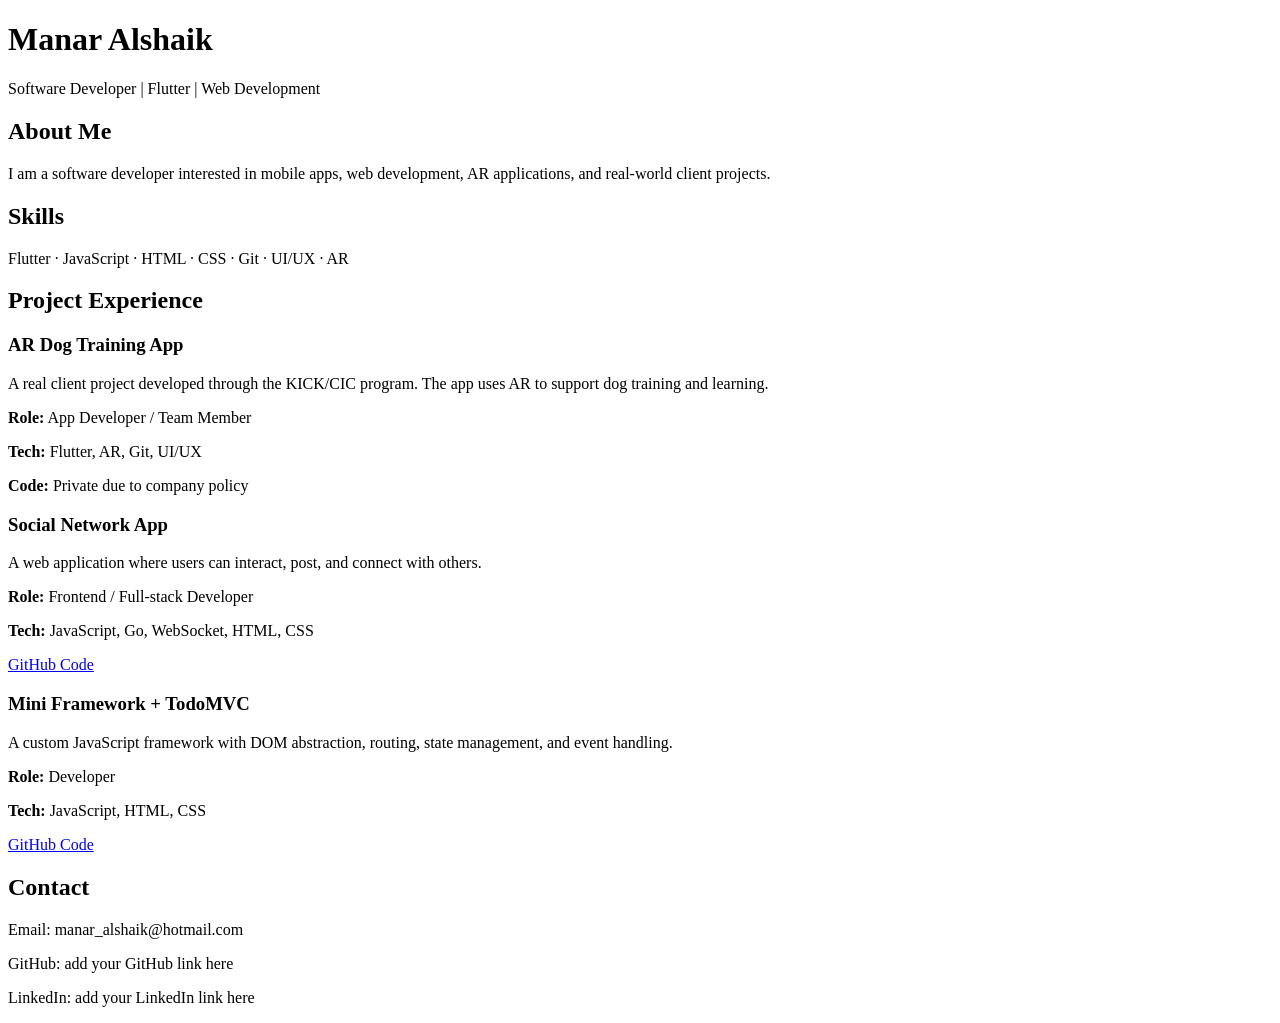
==== index.html @ c1b383b0 "Create initial portfolio webpage" ====
<!DOCTYPE html>
<html>
<head>
  <title>Manar Portfolio</title>
  <link rel="stylesheet" href="style.css">
</head>
<body>

  <header>
    <h1>Manar Alshaik</h1>
    <p>Software Developer | Flutter | Web Development</p>
  </header>

  <section>
    <h2>About Me</h2>
    <p>
      I am a software developer interested in mobile apps, web development,
      AR applications, and real-world client projects.
    </p>
  </section>

  <section>
    <h2>Skills</h2>
    <p>Flutter · JavaScript · HTML · CSS · Git · UI/UX · AR</p>
  </section>

  <section>
    <h2>Project Experience</h2>

    <div class="project">
      <h3>AR Dog Training App</h3>
      <p>
        A real client project developed through the KICK/CIC program.
        The app uses AR to support dog training and learning.
      </p>
      <p><strong>Role:</strong> App Developer / Team Member</p>
      <p><strong>Tech:</strong> Flutter, AR, Git, UI/UX</p>
      <p><strong>Code:</strong> Private due to company policy</p>
    </div>

    <div class="project">
      <h3>Social Network App</h3>
      <p>
        A web application where users can interact, post, and connect with others.
      </p>
      <p><strong>Role:</strong> Frontend / Full-stack Developer</p>
      <p><strong>Tech:</strong> JavaScript, Go, WebSocket, HTML, CSS</p>
      <a href="#">GitHub Code</a>
    </div>

    <div class="project">
      <h3>Mini Framework + TodoMVC</h3>
      <p>
        A custom JavaScript framework with DOM abstraction, routing,
        state management, and event handling.
      </p>
      <p><strong>Role:</strong> Developer</p>
      <p><strong>Tech:</strong> JavaScript, HTML, CSS</p>
      <a href="#">GitHub Code</a>
    </div>

  </section>

  <section>
    <h2>Contact</h2>
    <p>Email: manar_alshaik@hotmail.com</p>
    <p>GitHub: add your GitHub link here</p>
    <p>LinkedIn: add your LinkedIn link here</p>
  </section>

</body>
</html>
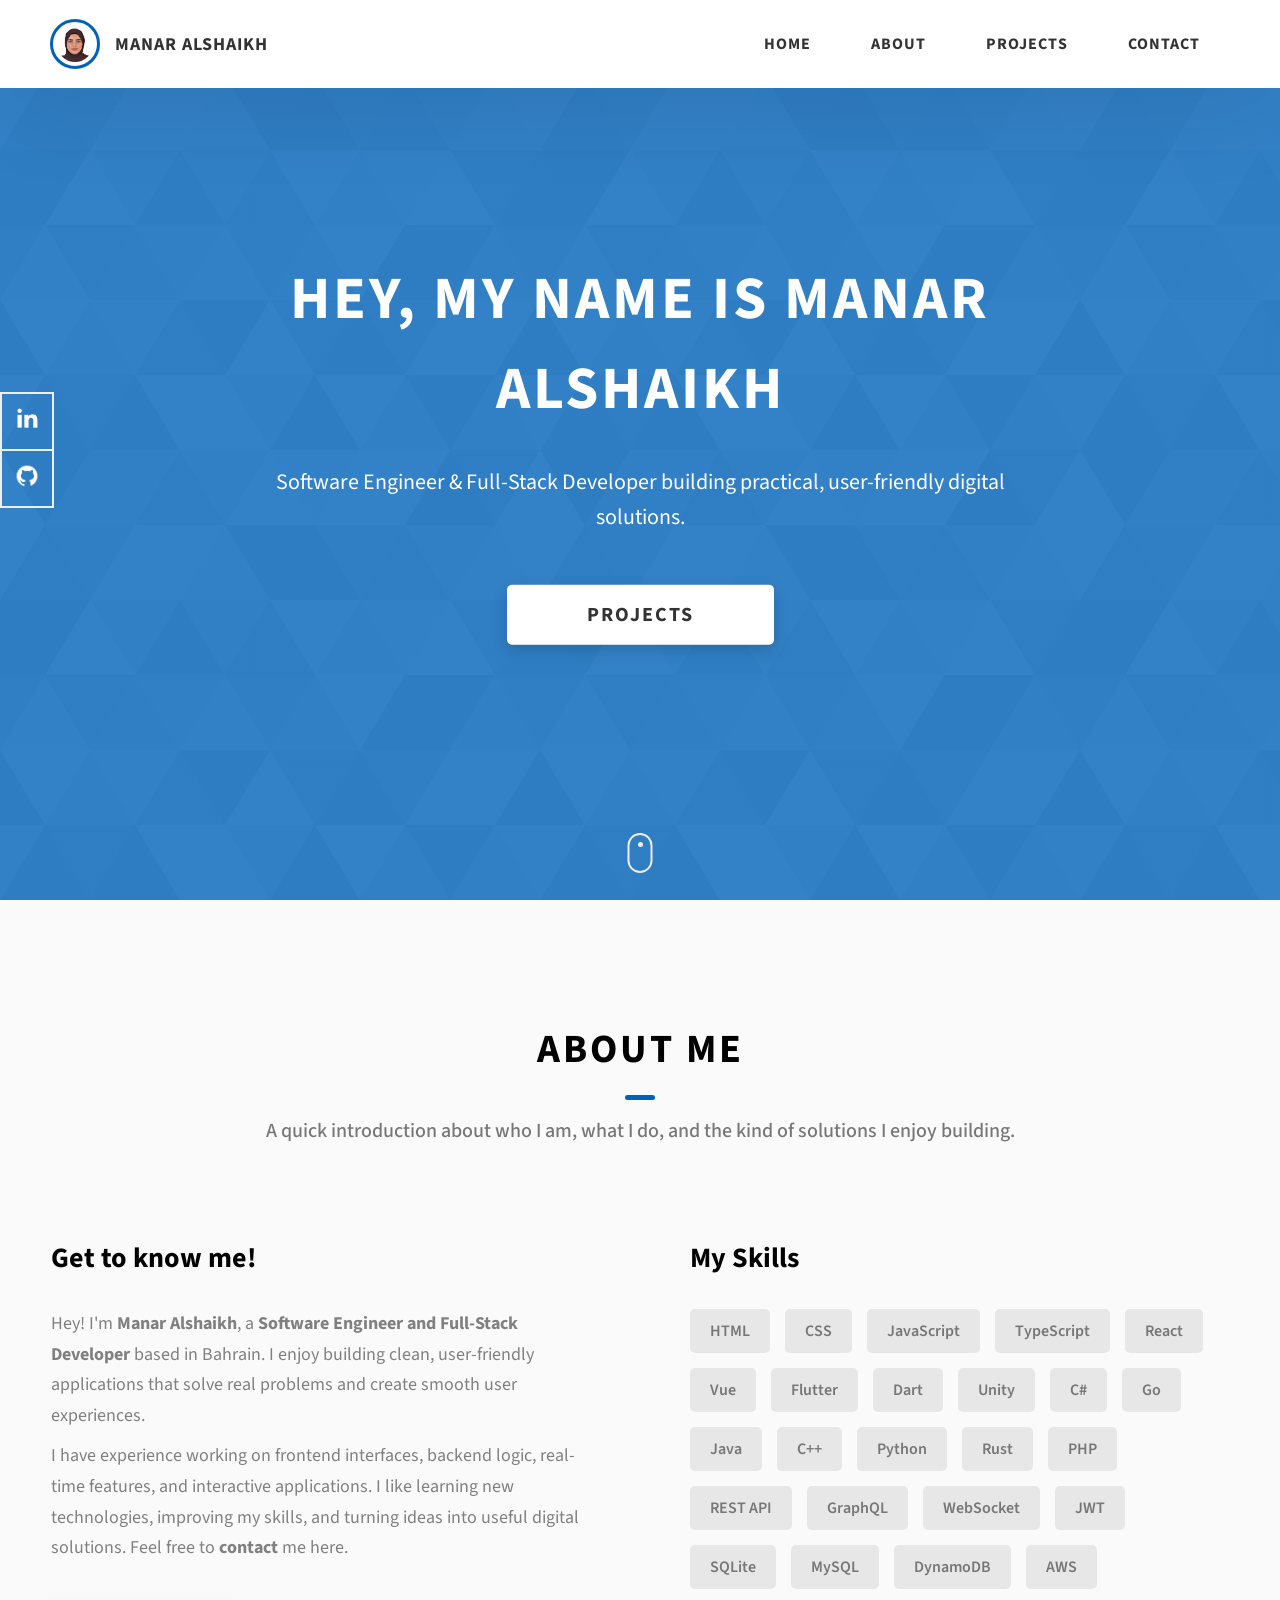
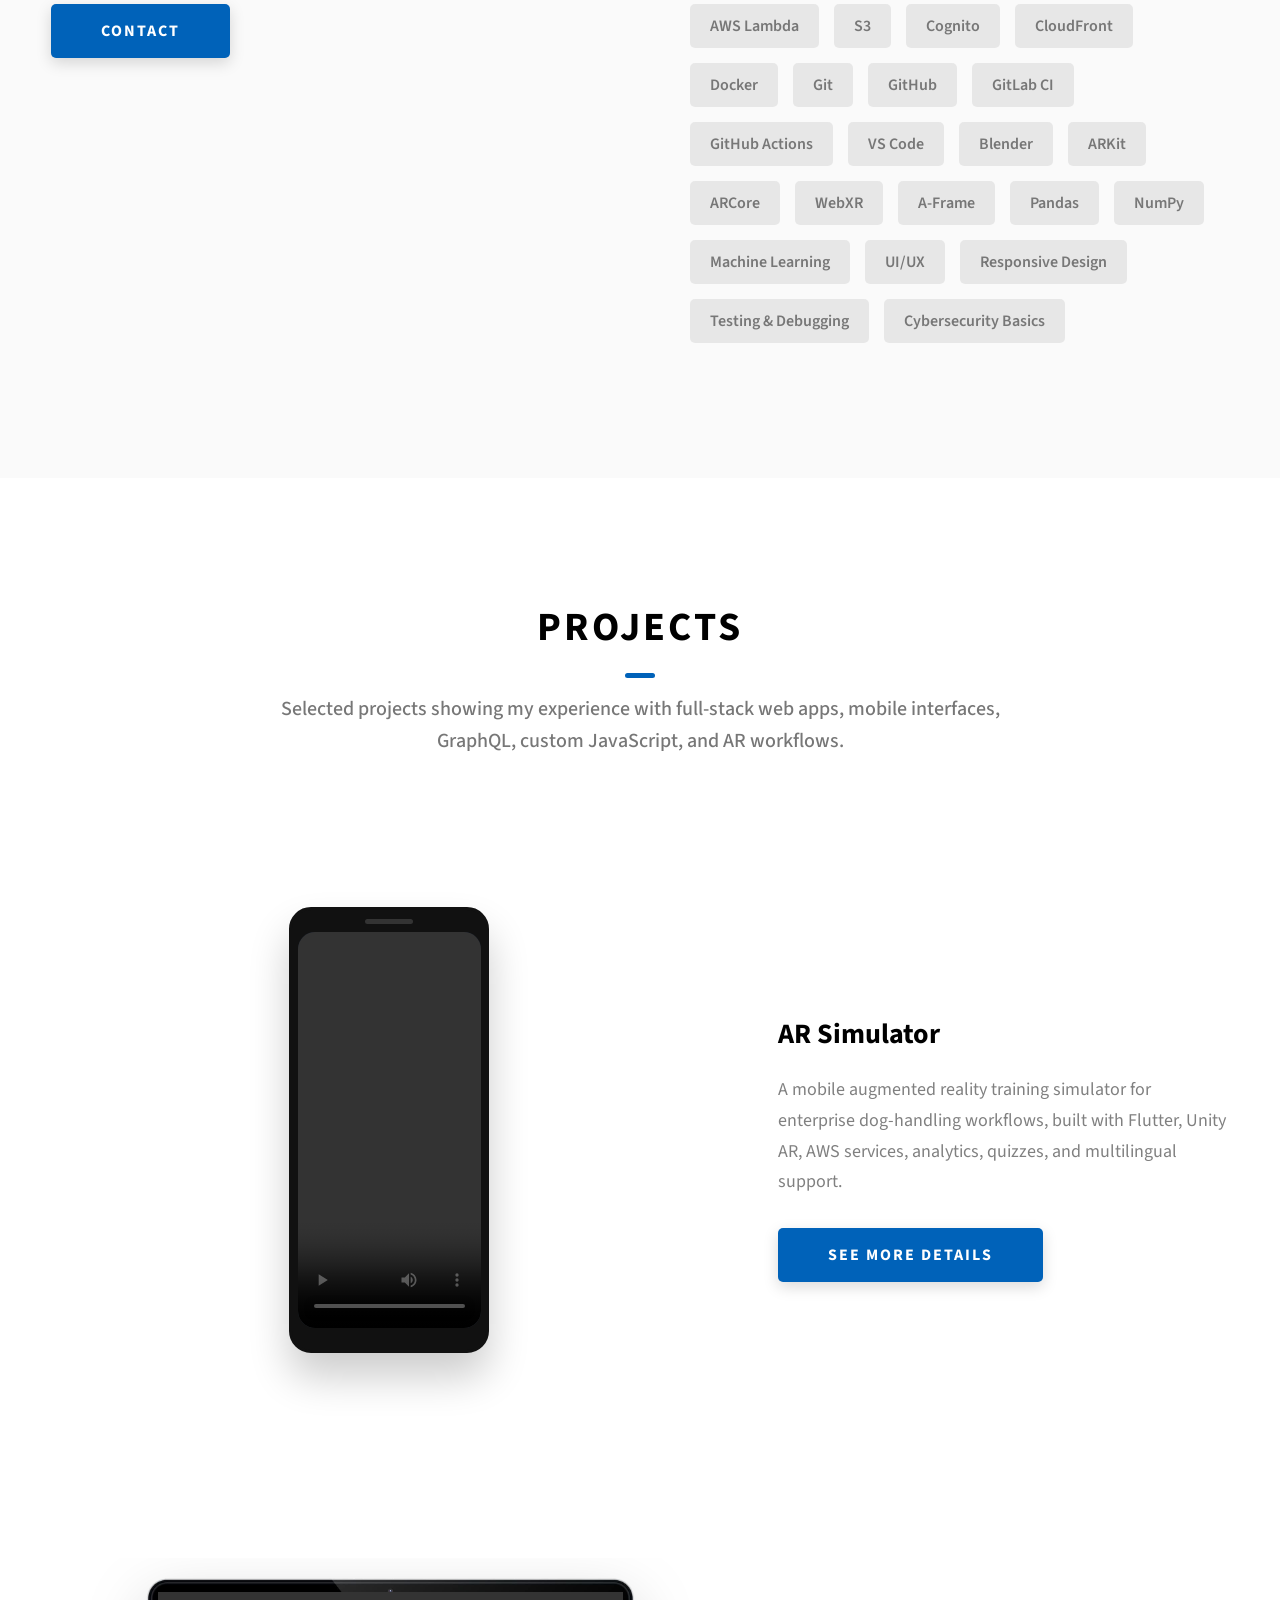
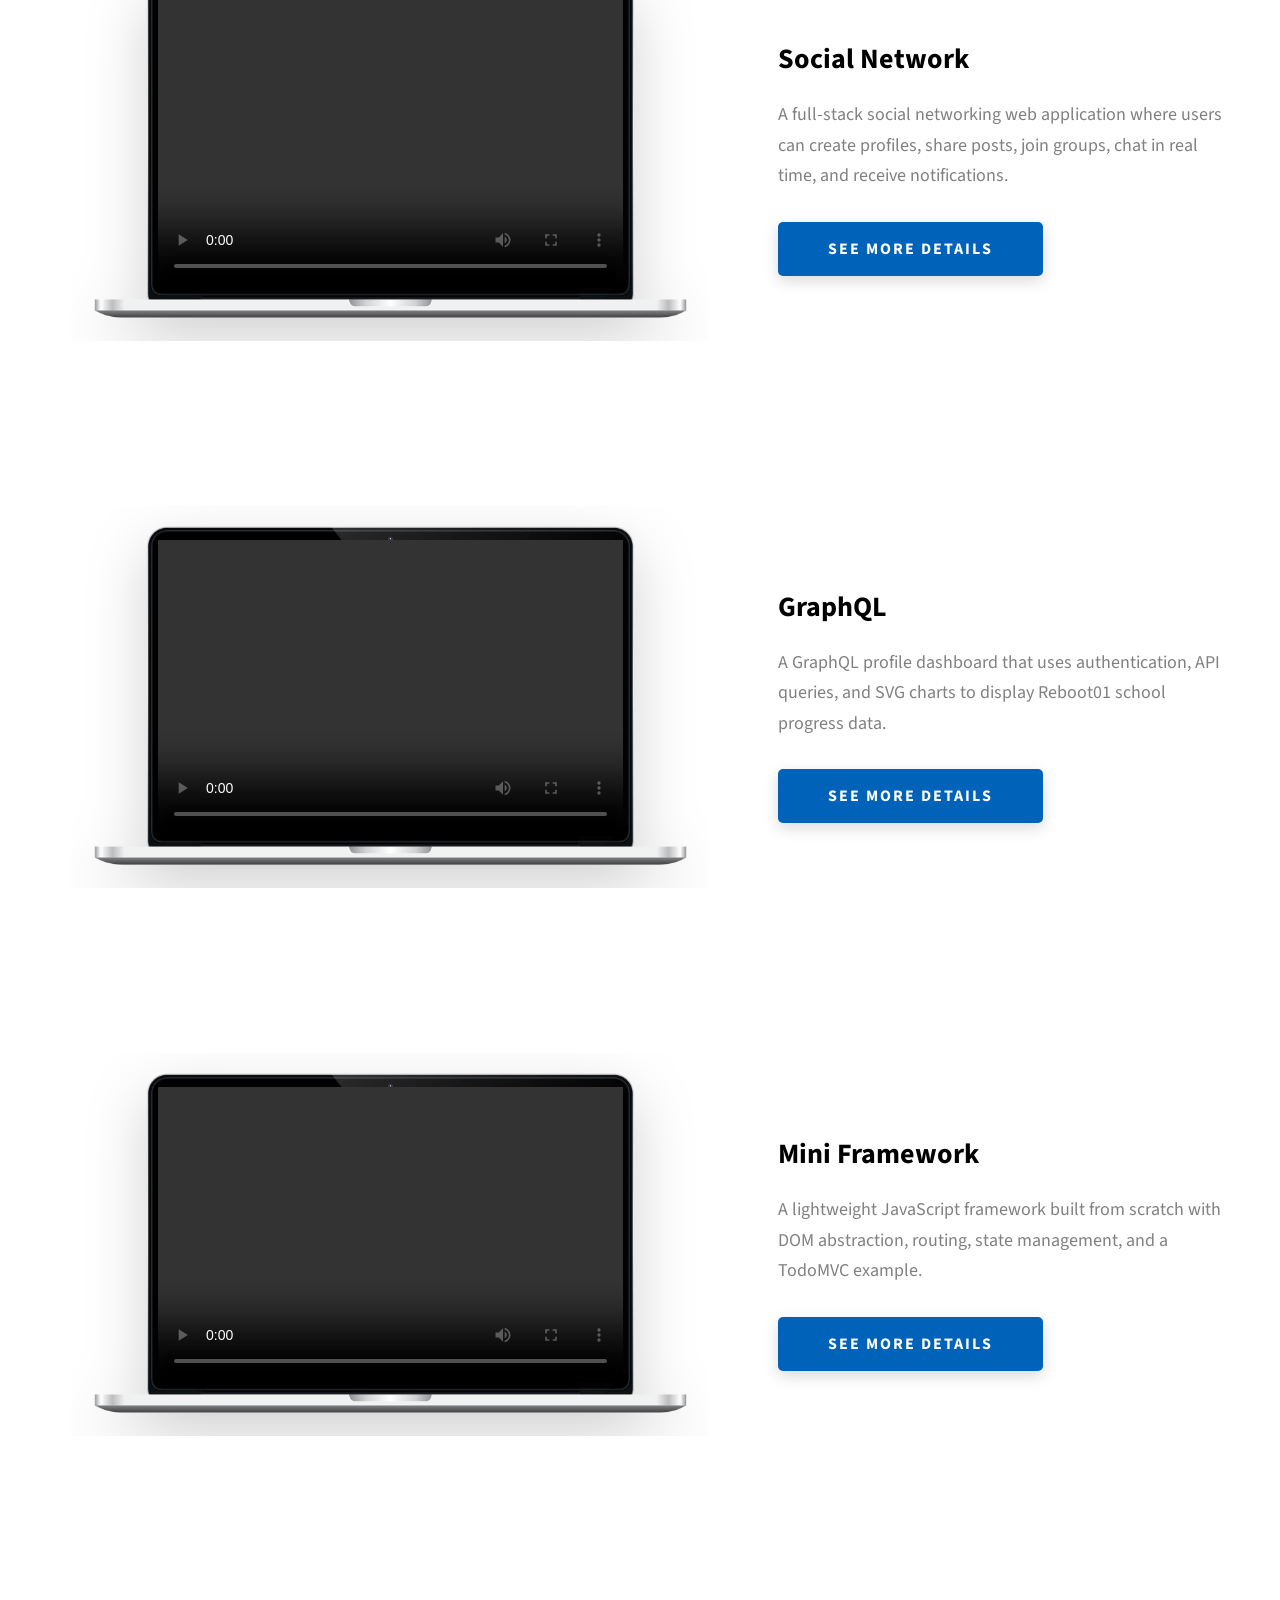
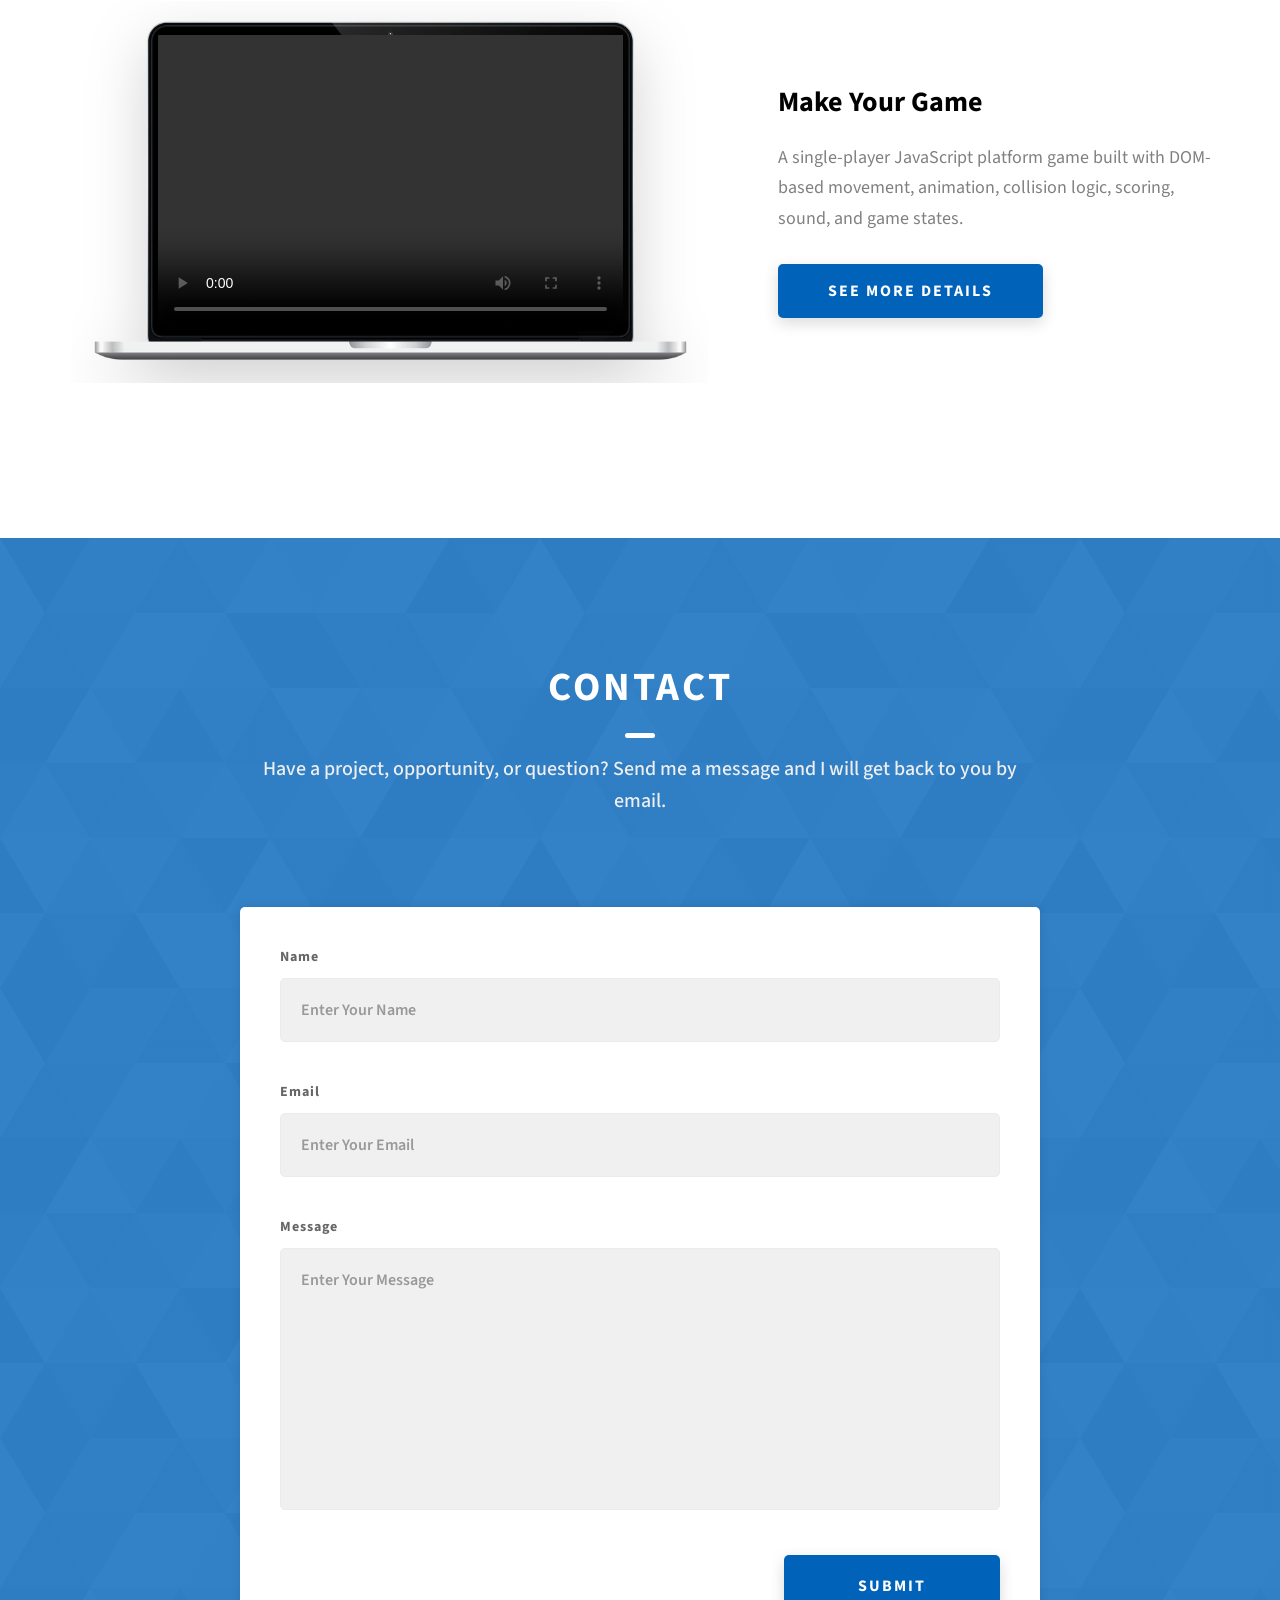
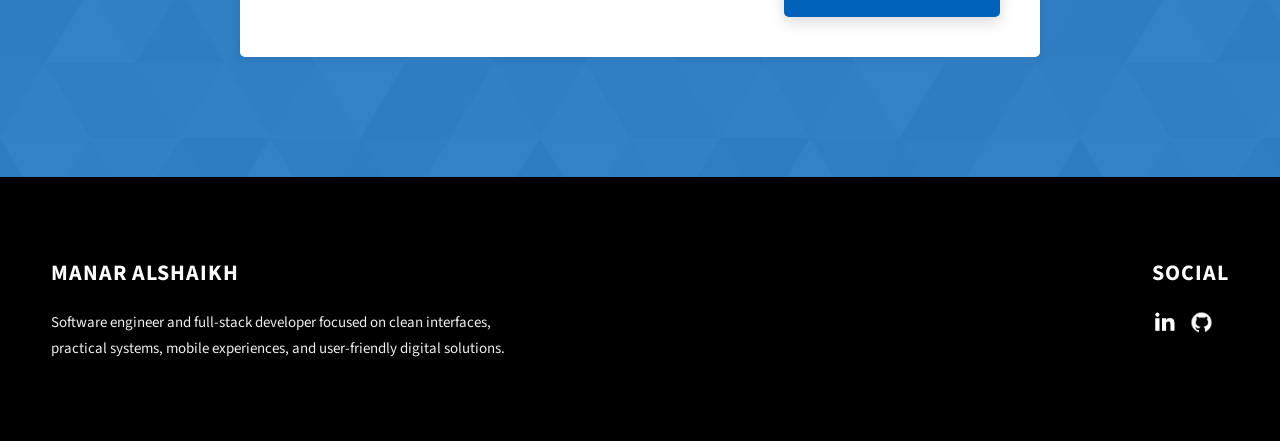
==== commit 5364157a: "refactor: rebuild and improve portfolio code" ====
--- a/index.html
+++ b/index.html
@@ -1,72 +1,341 @@
 <!DOCTYPE html>
-<html>
-<head>
-  <title>Manar Portfolio</title>
-  <link rel="stylesheet" href="style.css">
-</head>
-<body>
-
-  <header>
-    <h1>Manar Alshaik</h1>
-    <p>Software Developer | Flutter | Web Development</p>
-  </header>
-
-  <section>
-    <h2>About Me</h2>
-    <p>
-      I am a software developer interested in mobile apps, web development,
-      AR applications, and real-world client projects.
-    </p>
-  </section>
-
-  <section>
-    <h2>Skills</h2>
-    <p>Flutter · JavaScript · HTML · CSS · Git · UI/UX · AR</p>
-  </section>
-
-  <section>
-    <h2>Project Experience</h2>
-
-    <div class="project">
-      <h3>AR Dog Training App</h3>
-      <p>
-        A real client project developed through the KICK/CIC program.
-        The app uses AR to support dog training and learning.
-      </p>
-      <p><strong>Role:</strong> App Developer / Team Member</p>
-      <p><strong>Tech:</strong> Flutter, AR, Git, UI/UX</p>
-      <p><strong>Code:</strong> Private due to company policy</p>
-    </div>
-
-    <div class="project">
-      <h3>Social Network App</h3>
-      <p>
-        A web application where users can interact, post, and connect with others.
-      </p>
-      <p><strong>Role:</strong> Frontend / Full-stack Developer</p>
-      <p><strong>Tech:</strong> JavaScript, Go, WebSocket, HTML, CSS</p>
-      <a href="#">GitHub Code</a>
-    </div>
-
-    <div class="project">
-      <h3>Mini Framework + TodoMVC</h3>
-      <p>
-        A custom JavaScript framework with DOM abstraction, routing,
-        state management, and event handling.
-      </p>
-      <p><strong>Role:</strong> Developer</p>
-      <p><strong>Tech:</strong> JavaScript, HTML, CSS</p>
-      <a href="#">GitHub Code</a>
-    </div>
-
-  </section>
-
-  <section>
-    <h2>Contact</h2>
-    <p>Email: manar_alshaik@hotmail.com</p>
-    <p>GitHub: add your GitHub link here</p>
-    <p>LinkedIn: add your LinkedIn link here</p>
-  </section>
-
-</body>
+<html lang="en">
+  <head>
+    <meta charset="UTF-8" />
+    <meta name="viewport" content="width=device-width, initial-scale=1.0" />
+    <meta http-equiv="X-UA-Compatible" content="ie=edge" />
+    <title>Manar Alshaikh | Portfolio</title>
+    <meta
+      name="description"
+      content="Portfolio for Manar Alshaikh, a software engineer and full-stack developer building web, mobile, and AR projects." />
+
+    <link rel="stylesheet" href="css/style.css" />
+
+    <link rel="preconnect" href="https://fonts.googleapis.com" />
+    <link rel="preconnect" href="https://fonts.gstatic.com" crossorigin />
+    <link
+      href="https://fonts.googleapis.com/css2?family=Source+Sans+Pro:wght@400;600;700;900&display=swap"
+      rel="stylesheet" />
+  </head>
+  <body>
+    <header class="header">
+      <div class="header__content">
+        <div class="header__logo-container">
+          <div class="header__logo-img-cont">
+            <img
+              src="./assets/png/profile.png"
+              alt="Profile photo"
+              class="header__logo-img" />
+          </div>
+          <span class="header__logo-sub">Manar Alshaikh</span>
+        </div>
+        <div class="header__main">
+          <ul class="header__links">
+            <li class="header__link-wrapper">
+              <a href="./index.html" class="header__link"> Home </a>
+            </li>
+            <li class="header__link-wrapper">
+              <a href="./index.html#about" class="header__link">About </a>
+            </li>
+            <li class="header__link-wrapper">
+              <a href="./index.html#projects" class="header__link">
+                Projects
+              </a>
+            </li>
+            <li class="header__link-wrapper">
+              <a href="./index.html#contact" class="header__link"> Contact </a>
+            </li>
+          </ul>
+          <div class="header__main-ham-menu-cont">
+            <img
+              src="./assets/svg/ham-menu.svg"
+              alt="hamburger menu"
+              class="header__main-ham-menu" />
+            <img
+              src="./assets/svg/ham-menu-close.svg"
+              alt="hamburger menu close"
+              class="header__main-ham-menu-close d-none" />
+          </div>
+        </div>
+      </div>
+      <div class="header__sm-menu">
+        <div class="header__sm-menu-content">
+          <ul class="header__sm-menu-links">
+            <li class="header__sm-menu-link">
+              <a href="./index.html"> Home </a>
+            </li>
+
+            <li class="header__sm-menu-link">
+              <a href="./index.html#about"> About </a>
+            </li>
+
+            <li class="header__sm-menu-link">
+              <a href="./index.html#projects"> Projects </a>
+            </li>
+
+            <li class="header__sm-menu-link">
+              <a href="./index.html#contact"> Contact </a>
+            </li>
+          </ul>
+        </div>
+      </div>
+    </header>
+    <section class="home-hero">
+      <div class="home-hero__content">
+        <h1 class="heading-primary">Hey, My name is Manar Alshaikh</h1>
+        <div class="home-hero__info">
+          <p class="text-primary">
+            Software Engineer & Full-Stack Developer building practical,
+            user-friendly digital solutions.
+          </p>
+        </div>
+        <div class="home-hero__cta">
+          <a href="./#projects" class="btn btn--bg">Projects</a>
+        </div>
+      </div>
+      <div class="home-hero__socials">
+        <div class="home-hero__social">
+          <a
+            href="https://www.linkedin.com/in/manar-alshaikh-b335bb245"
+            class="home-hero__social-icon-link"
+            target="_blank"
+            rel="noreferrer">
+            <img
+              src="./assets/png/linkedin-ico.png"
+              alt="LinkedIn"
+              class="home-hero__social-icon" />
+          </a>
+        </div>
+        <div class="home-hero__social">
+          <a
+            href="https://github.com/manar-alshaikh"
+            class="home-hero__social-icon-link home-hero__social-icon-link--bd-none"
+            target="_blank"
+            rel="noreferrer">
+            <img
+              src="./assets/png/github-ico.png"
+              alt="GitHub"
+              class="home-hero__social-icon" />
+          </a>
+        </div>
+      </div>
+      <div class="home-hero__mouse-scroll-cont">
+        <div class="mouse"></div>
+      </div>
+    </section>
+    <section id="about" class="about sec-pad">
+      <div class="main-container">
+        <h2 class="heading heading-sec heading-sec__mb-med">
+          <span class="heading-sec__main">About Me</span>
+          <span class="heading-sec__sub">
+            A quick introduction about who I am, what I do, and the kind of
+            solutions I enjoy building.
+          </span>
+        </h2>
+        <div class="about__content">
+          <div class="about__content-main">
+            <h3 class="about__content-title">Get to know me!</h3>
+            <div class="about__content-details">
+              <p class="about__content-details-para">
+                Hey! I'm
+                <strong>Manar Alshaikh</strong>,
+                a <strong>Software Engineer and Full-Stack Developer</strong>
+                based in
+                Bahrain. I enjoy building clean, user-friendly applications that
+                solve real
+                problems and create smooth user experiences.
+              </p>
+
+              <p class="about__content-details-para">
+                I have experience working on frontend interfaces, backend logic,
+                real-time
+                features, and interactive applications. I like learning new
+                technologies,
+                improving my skills, and turning ideas into useful digital
+                solutions.
+                Feel free to <strong>contact</strong> me here.
+              </p>
+            </div>
+            <a href="./#contact"
+              class="btn btn--med btn--theme dynamicBgClr">Contact</a>
+          </div>
+          <div class="about__content-skills">
+            <h3 class="about__content-title">My Skills</h3>
+            <div class="skills">
+              <div class="skills__skill">HTML</div>
+              <div class="skills__skill">CSS</div>
+              <div class="skills__skill">JavaScript</div>
+              <div class="skills__skill">TypeScript</div>
+              <div class="skills__skill">React</div>
+              <div class="skills__skill">Vue</div>
+
+              <div class="skills__skill">Flutter</div>
+              <div class="skills__skill">Dart</div>
+              <div class="skills__skill">Unity</div>
+              <div class="skills__skill">C#</div>
+
+              <div class="skills__skill">Go</div>
+              <div class="skills__skill">Java</div>
+              <div class="skills__skill">C++</div>
+              <div class="skills__skill">Python</div>
+              <div class="skills__skill">Rust</div>
+              <div class="skills__skill">PHP</div>
+
+              <div class="skills__skill">REST API</div>
+              <div class="skills__skill">GraphQL</div>
+              <div class="skills__skill">WebSocket</div>
+              <div class="skills__skill">JWT</div>
+
+              <div class="skills__skill">SQLite</div>
+              <div class="skills__skill">MySQL</div>
+              <div class="skills__skill">DynamoDB</div>
+
+              <div class="skills__skill">AWS</div>
+              <div class="skills__skill">AWS Lambda</div>
+              <div class="skills__skill">S3</div>
+              <div class="skills__skill">Cognito</div>
+              <div class="skills__skill">CloudFront</div>
+              <div class="skills__skill">Docker</div>
+
+              <div class="skills__skill">Git</div>
+              <div class="skills__skill">GitHub</div>
+              <div class="skills__skill">GitLab CI</div>
+              <div class="skills__skill">GitHub Actions</div>
+              <div class="skills__skill">VS Code</div>
+              <div class="skills__skill">Blender</div>
+
+              <div class="skills__skill">ARKit</div>
+              <div class="skills__skill">ARCore</div>
+              <div class="skills__skill">WebXR</div>
+              <div class="skills__skill">A-Frame</div>
+
+              <div class="skills__skill">Pandas</div>
+              <div class="skills__skill">NumPy</div>
+              <div class="skills__skill">Machine Learning</div>
+
+              <div class="skills__skill">UI/UX</div>
+              <div class="skills__skill">Responsive Design</div>
+              <div class="skills__skill">Testing & Debugging</div>
+              <div class="skills__skill">Cybersecurity Basics</div>
+            </div>
+
+          </div>
+        </div>
+      </div>
+    </section>
+    <section id="projects" class="projects sec-pad">
+      <div class="main-container">
+        <h2 class="heading heading-sec heading-sec__mb-bg">
+          <span class="heading-sec__main">Projects</span>
+          <span class="heading-sec__sub">
+            Selected projects showing my experience with full-stack web apps,
+            mobile interfaces, GraphQL, custom JavaScript, and AR workflows.
+          </span>
+        </h2>
+
+        <div class="projects__content" id="projects-list"></div>
+      </div>
+    </section>
+    <section id="contact" class="contact sec-pad dynamicBg">
+      <div class="main-container">
+        <h2 class="heading heading-sec heading-sec__mb-med">
+          <span class="heading-sec__main heading-sec__main--lt">Contact</span>
+          <span class="heading-sec__sub heading-sec__sub--lt">
+            Have a project, opportunity, or question? Send me a message and I
+            will get back to you by email.
+          </span>
+        </h2>
+        <div class="contact__form-container">
+          <form
+            action="https://formsubmit.co/manar_alshaik@hotmail.com"
+            method="POST"
+            class="contact__form">
+            <input
+              type="hidden"
+              name="_subject"
+              value="New portfolio contact form message" />
+            <input type="hidden" name="_captcha" value="false" />
+            <div class="contact__form-field">
+              <label class="contact__form-label" for="name">Name</label>
+              <input
+                required
+                placeholder="Enter Your Name"
+                type="text"
+                class="contact__form-input"
+                name="name"
+                id="name" />
+            </div>
+            <div class="contact__form-field">
+              <label class="contact__form-label" for="email">Email</label>
+              <input
+                required
+                placeholder="Enter Your Email"
+                type="email"
+                class="contact__form-input"
+                name="email"
+                id="email" />
+            </div>
+            <div class="contact__form-field">
+              <label class="contact__form-label" for="message">Message</label>
+              <textarea
+                required
+                cols="30"
+                rows="10"
+                class="contact__form-input"
+                placeholder="Enter Your Message"
+                name="message"
+                id="message"></textarea>
+            </div>
+            <button type="submit" class="btn btn--theme contact__btn">
+              Submit
+            </button>
+          </form>
+        </div>
+      </div>
+    </section>
+    <footer class="main-footer">
+      <div class="main-container">
+        <div class="main-footer__upper">
+          <div class="main-footer__row main-footer__row-1">
+            <h2 class="heading heading-sm main-footer__heading-sm">
+              <span>Social</span>
+            </h2>
+            <div class="main-footer__social-cont">
+              <a
+                target="_blank"
+                rel="noreferrer"
+                href="https://www.linkedin.com/in/manar-alshaikh-b335bb245">
+                <img
+                  class="main-footer__icon"
+                  src="./assets/png/linkedin-ico.png"
+                  alt="LinkedIn" />
+              </a>
+              <a
+                target="_blank"
+                rel="noreferrer"
+                href="https://github.com/manar-alshaikh">
+                <img
+                  class="main-footer__icon main-footer__icon--mr-none"
+                  src="./assets/png/github-ico.png"
+                  alt="GitHub" />
+              </a>
+            </div>
+          </div>
+          <div class="main-footer__row main-footer__row-2">
+            <h4 class="heading heading-sm text-lt">Manar Alshaikh</h4>
+            <p class="main-footer__short-desc">
+              Software engineer and full-stack developer focused on clean
+              interfaces, practical systems, mobile experiences, and
+              user-friendly digital solutions.
+            </p>
+          </div>
+        </div>
+
+      </div>
+    </footer>
+
+    <script src="./index.js"></script>
+    <script src="./assets/js/home-projects.js"></script>
+  </body>
 </html>
+
--- a/css/style.css
+++ b/css/style.css
@@ -0,0 +1,844 @@
+/*
+0 - 600px:      Phone
+600 - 900px:    Tablet portrait
+900 - 1200px:   Tablet landscape
+[1200 - 1800] is where our normal styles apply
+1800px + :      Big desktop
+$breakpoint arguement choices:
+- phone
+- tab-port
+- tab-land
+- big-desktop
+
+Inside media queries 1em is always 16px i.e 1em = 16px at every screen size only inside media queries
+*/
+*,
+*::after,
+*::before {
+  margin: 0;
+  padding: 0;
+  box-sizing: inherit;
+  font-family: inherit; }
+
+html {
+  font-size: 62.5%;
+  scroll-behavior: smooth; }
+  @media only screen and (max-width: 75em) {
+    html {
+      font-size: 59%; } }
+  @media only screen and (max-width: 56.25em) {
+    html {
+      font-size: 56%; } }
+  @media only screen and (min-width: 112.5em) {
+    html {
+      font-size: 65%; } }
+
+body {
+  box-sizing: border-box;
+  position: relative;
+  line-height: 1.5;
+  font-family: sans-serif;
+  overflow-x: hidden;
+  overflow-y: scroll;
+  font-family: 'Source Sans Pro', sans-serif; }
+
+a {
+  text-decoration: none;
+  color: inherit; }
+
+li {
+  list-style: none; }
+
+input:focus,
+button:focus,
+a:focus,
+textarea:focus {
+  outline: none; }
+
+button {
+  border: none;
+  cursor: pointer; }
+
+textarea {
+  resize: none; }
+
+.heading-primary {
+  font-size: 6rem;
+  text-transform: uppercase;
+  letter-spacing: 3px;
+  text-align: center; }
+  @media only screen and (max-width: 37.5em) {
+    .heading-primary {
+      font-size: 4.5rem; } }
+
+.heading-sec__mb-bg {
+  margin-bottom: 11rem; }
+  @media only screen and (max-width: 56.25em) {
+    .heading-sec__mb-bg {
+      margin-bottom: 8rem; } }
+
+.heading-sec__mb-med {
+  margin-bottom: 9rem; }
+  @media only screen and (max-width: 56.25em) {
+    .heading-sec__mb-med {
+      margin-bottom: 8rem; } }
+
+.heading-sec__main {
+  display: block;
+  font-size: 4rem;
+  text-transform: uppercase;
+  letter-spacing: 1px;
+  letter-spacing: 3px;
+  text-align: center;
+  margin-bottom: 3.5rem;
+  position: relative; }
+  .heading-sec__main--lt {
+    color: #fff; }
+    .heading-sec__main--lt::after {
+      content: '';
+      background: #fff !important; }
+  .heading-sec__main::after {
+    content: '';
+    position: absolute;
+    top: calc(100% + 1.5rem);
+    height: 5px;
+    width: 3rem;
+    background: #0062b9;
+    left: 50%;
+    transform: translateX(-50%);
+    border-radius: 5px; }
+    @media only screen and (max-width: 37.5em) {
+      .heading-sec__main::after {
+        top: calc(100% + 1.2rem); } }
+
+.heading-sec__sub {
+  display: block;
+  text-align: center;
+  color: #777;
+  font-size: 2rem;
+  font-weight: 500;
+  max-width: 80rem;
+  margin: auto;
+  line-height: 1.6; }
+  @media only screen and (max-width: 37.5em) {
+    .heading-sec__sub {
+      font-size: 1.8rem; } }
+  .heading-sec__sub--lt {
+    color: #eee; }
+
+.heading-sm {
+  font-size: 2.2rem;
+  text-transform: uppercase;
+  letter-spacing: 1px; }
+
+.main-container {
+  max-width: 120rem;
+  margin: auto;
+  width: 92%; }
+
+.btn {
+  background: #fff;
+  color: #333;
+  text-transform: uppercase;
+  letter-spacing: 2px;
+  display: inline-block;
+  font-weight: 700;
+  border-radius: 5px;
+  box-shadow: 0 5px 15px 0 rgba(0, 0, 0, 0.15);
+  transition: transform .3s; }
+  .btn:hover {
+    transform: translateY(-3px); }
+  .btn--bg {
+    padding: 1.5rem 8rem;
+    font-size: 2rem; }
+  .btn--med {
+    padding: 1.5rem 5rem;
+    font-size: 1.6rem; }
+  .btn--theme {
+    background: #0062b9;
+    color: #fff; }
+  .btn--theme-inv {
+    color: #0062b9;
+    background: #fff;
+    border: 2px solid #0062b9;
+    box-shadow: none;
+    padding: calc(1.5rem - 2px) calc(5rem - 2px); }
+  .btn--disabled {
+    color: #fff;
+    background: #8b8b8b;
+    box-shadow: none;
+    cursor: not-allowed;
+    pointer-events: none; }
+    .btn--disabled:hover {
+      transform: none; }
+
+.sec-pad {
+  padding: 12rem 0; }
+  @media only screen and (max-width: 56.25em) {
+    .sec-pad {
+      padding: 8rem 0; } }
+
+.text-primary {
+  color: #fff;
+  font-size: 2.2rem;
+  text-align: center;
+  width: 100%;
+  line-height: 1.6; }
+  @media only screen and (max-width: 37.5em) {
+    .text-primary {
+      font-size: 2rem; } }
+
+.d-none {
+  display: none; }
+
+.home-hero {
+  color: #fff;
+  background: linear-gradient(to right, rgba(0, 98, 185, 0.8), rgba(0, 98, 185, 0.8)), url(../../assets/svg/common-bg.svg);
+  background-position: center;
+  height: 100vh;
+  min-height: 80rem;
+  max-height: 120rem;
+  position: relative; }
+  @media only screen and (max-width: 37.5em) {
+    .home-hero {
+      height: unset;
+      min-height: unset; } }
+  .home-hero__socials {
+    position: absolute;
+    top: 50%;
+    border: 2px solid #eee;
+    border-left: 2px solid #eee;
+    transform: translateY(-50%); }
+    @media only screen and (max-width: 56.25em) {
+      .home-hero__socials {
+        display: none; } }
+  .home-hero__mouse-scroll-cont {
+    position: absolute;
+    bottom: 3%;
+    left: 50%;
+    transform: translateX(-50%); }
+    @media only screen and (max-width: 37.5em) {
+      .home-hero__mouse-scroll-cont {
+        display: none; } }
+  .home-hero__social {
+    width: 5rem; }
+  .home-hero__social-icon-link {
+    width: 100%;
+    display: block;
+    padding: 1.2rem;
+    border-bottom: 2px solid #eee;
+    transition: background .3s; }
+    .home-hero__social-icon-link:hover {
+      background: rgba(255, 255, 255, 0.1); }
+    .home-hero__social-icon-link--bd-none {
+      border-bottom: 0; }
+  .home-hero__social-icon {
+    width: 100%; }
+  .home-hero__content {
+    position: absolute;
+    top: 50%;
+    left: 50%;
+    transform: translate(-50%, -50%);
+    max-width: 90rem;
+    width: 92%; }
+    @media only screen and (max-width: 37.5em) {
+      .home-hero__content {
+        padding: 19rem 0 13rem 0;
+        margin: auto;
+        position: static;
+        transform: translate(0, 0); } }
+  .home-hero__info {
+    margin: 3rem auto 0 auto;
+    max-width: 80rem; }
+  .home-hero__cta {
+    margin-top: 5rem;
+    text-align: center; }
+
+.about {
+  background: #fafafa; }
+  .about__content {
+    display: grid;
+    grid-template-columns: 1fr 1fr;
+    grid-gap: 10rem; }
+    @media only screen and (max-width: 56.25em) {
+      .about__content {
+        grid-template-columns: 1fr;
+        grid-gap: 8rem; } }
+    .about__content-title {
+      font-weight: 700;
+      font-size: 2.8rem;
+      margin-bottom: 3rem; }
+      @media only screen and (max-width: 37.5em) {
+        .about__content-title {
+          font-size: 2.4rem; } }
+    .about__content-details-para {
+      font-size: 1.8rem;
+      color: grey;
+      max-width: 60rem;
+      line-height: 1.7;
+      margin-bottom: 1rem; }
+      .about__content-details-para--hl {
+        font-weight: 700;
+        margin: 0 3px; }
+      .about__content-details-para:last-child {
+        margin-bottom: 4rem; }
+
+.projects__row {
+  display: grid;
+  grid-template-columns: 1.5fr 1fr;
+  grid-gap: 5rem;
+  margin-bottom: 11rem; }
+  @media only screen and (max-width: 56.25em) {
+    .projects__row {
+      grid-template-columns: 1fr;
+      grid-gap: 2rem;
+      margin-bottom: 8rem; } }
+  @media only screen and (max-width: 56.25em) {
+    .projects__row {
+      text-align: center; } }
+  .projects__row:last-child {
+    margin-bottom: 0; }
+  .projects__row-img-cont {
+    overflow: visible;
+    padding: 2rem 2rem 3.5rem; }
+  .projects__row-img {
+    width: 100%;
+    display: block;
+    object-fit: cover;
+    filter: drop-shadow(0 2.2rem 3rem rgba(0, 0, 0, 0.18)); }
+  .projects__row .projects__laptop-preview {
+    position: relative;
+    overflow: hidden; }
+  .projects__row .projects__laptop-video {
+    position: absolute;
+    left: var(--laptop-screen-left, 15.1%);
+    top: var(--laptop-screen-top, 8%);
+    width: var(--laptop-screen-width, 69.8%);
+    height: var(--laptop-screen-height, 78%);
+    background: #000;
+    object-fit: fill; }
+  .projects__row .projects__phone-placeholder {
+    min-height: 47rem;
+    display: flex;
+    align-items: center;
+    justify-content: center;
+    padding: 2rem 2rem 4rem; }
+  .projects__row .projects__phone {
+    width: 20rem;
+    height: 44.6rem;
+    border: 0.35rem solid #111;
+    border-radius: 2.2rem;
+    background: #111;
+    box-shadow: 0 2.4rem 4rem rgba(0, 0, 0, 0.2);
+    padding: 2.2rem 0.55rem;
+    position: relative; }
+  .projects__row .projects__phone-speaker {
+    width: 4.8rem;
+    height: 0.5rem;
+    border-radius: 1rem;
+    background: #333;
+    position: absolute;
+    top: 0.85rem;
+    left: 50%;
+    transform: translateX(-50%); }
+  .projects__row .projects__phone-screen {
+    height: 100%;
+    border-radius: 1.7rem;
+    background: #071225;
+    overflow: hidden; }
+  .projects__row .projects__phone-screen-media {
+    width: 100%;
+    height: 100%;
+    display: block;
+    object-fit: fill;
+    object-position: top center; }
+  .projects__row-content {
+    padding: 2rem 0;
+    display: flex;
+    justify-content: center;
+    flex-direction: column;
+    align-items: flex-start; }
+    @media only screen and (max-width: 56.25em) {
+      .projects__row-content {
+        align-items: center; } }
+    .projects__row-content-title {
+      font-weight: 700;
+      font-size: 2.8rem;
+      margin-bottom: 2rem; }
+      @media only screen and (max-width: 37.5em) {
+        .projects__row-content-title {
+          font-size: 2.4rem; } }
+    .projects__row-content-desc {
+      font-size: 1.8rem;
+      color: grey;
+      max-width: 60rem;
+      line-height: 1.7;
+      margin-bottom: 3rem; }
+      @media only screen and (max-width: 37.5em) {
+        .projects__row-content-desc {
+          font-size: 1.7rem; } }
+
+.contact {
+  background: linear-gradient(to right, rgba(0, 98, 185, 0.8), rgba(0, 98, 185, 0.8)), url(../../assets/svg/common-bg.svg);
+  background-size: cover;
+  background-position: center; }
+  .contact__form-container {
+    box-shadow: 0 0 10px rgba(0, 0, 0, 0.1);
+    background: white;
+    padding: 4rem;
+    margin-top: 6rem;
+    max-width: 80rem;
+    text-align: right;
+    width: 95%;
+    border-radius: 5px;
+    margin: 5rem auto 0 auto; }
+    @media only screen and (max-width: 37.5em) {
+      .contact__form-container {
+        padding: 3rem; } }
+  .contact__form-field {
+    margin-bottom: 4rem; }
+    @media only screen and (max-width: 37.5em) {
+      .contact__form-field {
+        margin-bottom: 3rem; } }
+  .contact__form-label {
+    color: #666;
+    font-size: 1.4rem;
+    letter-spacing: 1px;
+    font-weight: 700;
+    margin-bottom: 1rem;
+    display: block;
+    text-align: left; }
+  .contact__form-input {
+    color: #333;
+    padding: 2rem;
+    width: 100%;
+    border: 1px solid #ebebeb;
+    font-size: 1.6rem;
+    letter-spacing: 0px;
+    background: #f0f0f0;
+    border-radius: 5px;
+    font-weight: 600;
+    /* Code for Modern Browsers */
+    /* Code for WebKit, Blink, Edge */
+    /* Code for Internet Explorer 10-11 */
+    /* Code for Microsoft Edge */
+    /* Code for Mozilla Firefox 4 to 18 */
+    /* Code for Mozilla Firefox 19+ */ }
+    .contact__form-input::placeholder {
+      color: #999;
+      font-weight: 600;
+      font-size: 1.6rem; }
+    .contact__form-input::-webkit-input-placeholder {
+      color: #999;
+      font-weight: 600;
+      font-size: 1.6rem; }
+    .contact__form-input:-ms-input-placeholder {
+      color: #999;
+      font-weight: 600;
+      font-size: 1.6rem; }
+    .contact__form-input::-ms-input-placeholder {
+      color: #999;
+      font-weight: 600;
+      font-size: 1.6rem; }
+    .contact__form-input:-moz-placeholder {
+      opacity: 1;
+      color: #999;
+      font-weight: 600;
+      font-size: 1.6rem; }
+    .contact__form-input::-moz-placeholder {
+      opacity: 1;
+      color: #999;
+      font-weight: 600;
+      font-size: 1.6rem; }
+  .contact__btn {
+    width: 30%;
+    padding: 2rem 4rem;
+    font-size: 1.6rem; }
+    @media only screen and (max-width: 37.5em) {
+      .contact__btn {
+        width: 100%; } }
+
+.project-cs-hero {
+  color: #fff;
+  background: linear-gradient(to right, rgba(0, 98, 185, 0.8), rgba(0, 98, 185, 0.8)), url(../../assets/svg/common-bg.svg);
+  background-size: cover;
+  background-position: center;
+  position: relative; }
+  @media only screen and (max-width: 37.5em) {
+    .project-cs-hero {
+      height: unset;
+      min-height: unset; } }
+  .project-cs-hero__content {
+    padding: 25rem 0 17rem 0;
+    max-width: 90rem;
+    width: 92%;
+    margin: auto; }
+    @media only screen and (max-width: 37.5em) {
+      .project-cs-hero__content {
+        padding: 19rem 0 13rem 0;
+        margin: auto;
+        position: static;
+        transform: translate(0, 0); } }
+  .project-cs-hero__info {
+    margin: 3rem auto 0 auto;
+    max-width: 80rem; }
+  .project-cs-hero__cta {
+    margin-top: 5rem;
+    text-align: center; }
+
+.project-details__content {
+  padding: 8rem 0;
+  max-width: 90rem;
+  margin: auto; }
+  .project-details__content-title {
+    font-weight: 700;
+    font-size: 2.8rem;
+    margin-bottom: 3rem; }
+    @media only screen and (max-width: 37.5em) {
+      .project-details__content-title {
+        font-size: 2.4rem; } }
+
+.project-details__showcase-img-cont {
+  width: 100%;
+  margin-bottom: 6rem; }
+  .project-details__showcase-img-cont .projects__row-img-cont {
+    overflow: visible;
+    padding: 2rem 2rem 3.5rem; }
+  .project-details__showcase-img-cont .projects__laptop-preview {
+    position: relative;
+    overflow: hidden; }
+  .project-details__showcase-img-cont .projects__laptop-video {
+    position: absolute;
+    left: var(--laptop-screen-left, 15.1%);
+    top: var(--laptop-screen-top, 8%);
+    width: var(--laptop-screen-width, 69.8%);
+    height: var(--laptop-screen-height, 78%);
+    background: #000;
+    object-fit: fill; }
+  .project-details__showcase-img-cont .projects__phone-placeholder {
+    min-height: 47rem;
+    display: flex;
+    align-items: center;
+    justify-content: center;
+    padding: 2rem 2rem 4rem; }
+  .project-details__showcase-img-cont .projects__phone {
+    width: 20rem;
+    height: 44.6rem;
+    border: 0.35rem solid #111;
+    border-radius: 2.2rem;
+    background: #111;
+    box-shadow: 0 2.4rem 4rem rgba(0, 0, 0, 0.2);
+    padding: 2.2rem 0.55rem;
+    position: relative; }
+  .project-details__showcase-img-cont .projects__phone-speaker {
+    width: 4.8rem;
+    height: 0.5rem;
+    border-radius: 1rem;
+    background: #333;
+    position: absolute;
+    top: 0.85rem;
+    left: 50%;
+    transform: translateX(-50%); }
+  .project-details__showcase-img-cont .projects__phone-screen {
+    height: 100%;
+    border-radius: 1.7rem;
+    background: #071225;
+    overflow: hidden; }
+  .project-details__showcase-img-cont .projects__phone-screen-media {
+    width: 100%;
+    height: 100%;
+    display: block;
+    object-fit: fill;
+    object-position: top center; }
+
+.project-details__showcase-img {
+  width: 100%;
+  display: block;
+  object-fit: fill; }
+
+.project-details__content-main {
+  width: 100%;
+  max-width: 70rem;
+  margin: auto; }
+
+.project-details__desc {
+  margin: 0 0 7rem 0; }
+  .project-details__desc-para {
+    font-size: 1.8rem;
+    line-height: 1.7;
+    color: grey;
+    margin-bottom: 2rem; }
+
+.project-details__tools-used {
+  margin: 0 0 7rem 0; }
+  .project-details__tools-used-list {
+    display: flex;
+    flex-wrap: wrap; }
+  .project-details__tools-used-item {
+    padding: 1rem 2rem;
+    margin-bottom: 1.5rem;
+    margin-right: 1.5rem;
+    font-size: 1.6rem;
+    background: rgba(153, 153, 153, 0.2);
+    border-radius: 5px;
+    font-weight: 600;
+    color: #777;
+    transform: translateY(0);
+    transition: transform 0.25s ease, box-shadow 0.25s ease, background 0.25s ease, color 0.25s ease; }
+    .skills__skill:hover {
+      transform: translateY(-0.4rem);
+      background: rgba(0, 98, 185, 0.12);
+      box-shadow: 0 1rem 2rem rgba(0, 98, 185, 0.18);
+      color: #0062b9; }
+
+.project-details__links {
+  margin: 0 0; }
+  .project-details__links-actions {
+    display: flex;
+    align-items: center;
+    gap: 1.6rem;
+    flex-wrap: nowrap; }
+  .project-details__links-btn {
+    margin: 0;
+    min-width: 0;
+    flex: 1 1 0;
+    padding-left: 2rem;
+    padding-right: 2rem;
+    font-size: 1.25rem;
+    letter-spacing: 1px;
+    text-align: center;
+    white-space: nowrap; }
+    @media only screen and (max-width: 37.5em) {
+      .project-details__links-btn {
+        flex: 1 1 0;
+        width: auto;
+        margin: 0;
+        padding-left: 1rem;
+        padding-right: 1rem;
+        font-size: 1.05rem;
+        letter-spacing: 0.5px;
+        text-align: center; } }
+    .project-details__links-btn:last-child {
+      margin: 0; }
+
+.header {
+  position: fixed;
+  width: 100%;
+  z-index: 1000;
+  background: #000;
+  background: #fff;
+  box-shadow: 0 10px 100px rgba(0, 0, 0, 0.1); }
+  .header__content {
+    display: flex;
+    align-items: center;
+    justify-content: space-between;
+    padding: 1rem 5rem; }
+    @media only screen and (max-width: 56.25em) {
+      .header__content {
+        padding: 0 2rem; } }
+  .header__logo-container {
+    display: flex;
+    align-items: center;
+    cursor: pointer;
+    color: #333;
+    transition: color .3s; }
+    .header__logo-container:hover {
+      color: #0062b9; }
+  .header__logo-img-cont {
+    width: 5rem;
+    height: 5rem;
+    border-radius: 50px;
+    overflow: hidden;
+    margin-right: 1.5rem;
+    background: #fff;
+    border: 3px solid #0062b9;
+    display: flex;
+    align-items: center;
+    justify-content: center; }
+    @media only screen and (max-width: 56.25em) {
+      .header__logo-img-cont {
+        width: 4.5rem;
+        height: 4.5rem;
+        margin-right: 1.2rem; } }
+  .header__logo-img {
+    width: 82%;
+    height: 82%;
+    border-radius: 50%;
+    object-fit: contain;
+    object-position: center;
+    display: block; }
+  .header__logo-sub {
+    font-size: 1.8rem;
+    text-transform: uppercase;
+    font-weight: 700;
+    letter-spacing: 1px; }
+  .header__links {
+    display: flex; }
+    @media only screen and (max-width: 37.5em) {
+      .header__links {
+        display: none; } }
+  .header__link {
+    padding: 2.2rem 3rem;
+    display: inline-block;
+    font-size: 1.6rem;
+    color: #333;
+    text-transform: uppercase;
+    letter-spacing: 1px;
+    font-weight: 700;
+    transition: color .3s; }
+    .header__link:hover {
+      color: #0062b9; }
+    @media only screen and (max-width: 56.25em) {
+      .header__link {
+        padding: 3rem 1.8rem;
+        font-size: 1.5rem; } }
+  .header__main-ham-menu-cont {
+    display: none;
+    width: 3rem;
+    padding: 2.2rem 0; }
+    @media only screen and (max-width: 37.5em) {
+      .header__main-ham-menu-cont {
+        display: block; } }
+  .header__main-ham-menu {
+    width: 100%; }
+  .header__main-ham-menu-close {
+    width: 100%; }
+  .header__sm-menu {
+    background: #fff;
+    position: absolute;
+    width: 100%;
+    top: 100%;
+    visibility: hidden;
+    opacity: 0;
+    transition: all .3s;
+    box-shadow: 0px 5px 5px 0px rgba(0, 0, 0, 0.1);
+    -webkit-box-shadow: 0px 5px 5px 0px rgba(0, 0, 0, 0.1);
+    -moz-box-shadow: 0px 5px 5px 0px rgba(0, 0, 0, 0.1); }
+    .header__sm-menu--active {
+      visibility: hidden;
+      opacity: 0; }
+      @media only screen and (max-width: 37.5em) {
+        .header__sm-menu--active {
+          visibility: visible;
+          opacity: 1; } }
+  .header__sm-menu-link a {
+    display: block;
+    text-decoration: none;
+    padding: 2.5rem 3rem;
+    font-size: 1.6rem;
+    color: #333;
+    text-align: right;
+    border-bottom: 1px solid #eee;
+    font-weight: 700;
+    text-transform: uppercase;
+    letter-spacing: 2px;
+    transition: color .3s; }
+    .header__sm-menu-link a:hover {
+      color: #0062b9; }
+  .header__sm-menu-link:first-child a {
+    border-top: 1px solid #eee; }
+  .header__sm-menu-link-last {
+    border-bottom: 0; }
+
+.main-footer {
+  background: #000;
+  color: #fff; }
+  .main-footer__upper {
+    display: flex;
+    justify-content: space-between;
+    padding: 8rem 0; }
+    @media only screen and (max-width: 56.25em) {
+      .main-footer__upper {
+        padding: 6rem 0; } }
+    @media only screen and (max-width: 37.5em) {
+      .main-footer__upper {
+        display: block; } }
+  .main-footer__row-1 {
+    order: 2; }
+    @media only screen and (max-width: 56.25em) {
+      .main-footer__row-1 {
+        margin-bottom: 5rem; } }
+  .main-footer__row-2 {
+    width: 40%;
+    order: 1;
+    max-width: 50rem; }
+    @media only screen and (max-width: 56.25em) {
+      .main-footer__row-2 {
+        width: 100%; } }
+  .main-footer__short-desc {
+    margin-top: 2rem;
+    color: #eee;
+    font-size: 1.5rem;
+    line-height: 1.7; }
+  .main-footer__social-cont {
+    margin-top: 2rem; }
+  .main-footer__icon {
+    margin-right: 1rem;
+    width: 2.5rem; }
+    .main-footer__icon--mr-none {
+      margin-right: 0; }
+  .main-footer__lower {
+    padding: 4rem 0;
+    border-top: 1px solid #444;
+    color: #eee;
+    font-size: 1.2rem;
+    text-align: left;
+    text-align: center; }
+    .main-footer__lower a {
+      text-decoration: underline;
+      font-weight: bold;
+      margin-left: 2px; }
+    @media only screen and (max-width: 56.25em) {
+      .main-footer__lower {
+        padding: 3.5rem 0; } }
+
+.skills {
+  display: flex;
+  flex-wrap: wrap; }
+  .skills__skill {
+    padding: 1rem 2rem;
+    margin-bottom: 1.5rem;
+    margin-right: 1.5rem;
+    font-size: 1.6rem;
+    background: rgba(153, 153, 153, 0.2);
+    border-radius: 5px;
+    font-weight: 600;
+    color: #777;
+    transform: translateY(0);
+    transition: transform 0.2s ease, box-shadow 0.2s ease, background 0.2s ease, color 0.2s ease; }
+    .skills__skill:hover {
+      transform: translateY(-0.4rem);
+      background: rgba(0, 98, 185, 0.12);
+      box-shadow: 0 1rem 2rem rgba(0, 98, 185, 0.18);
+      color: #0062b9; }
+
+.mouse {
+  width: 25px;
+  height: 40px;
+  border: 2px solid #eee;
+  border-radius: 60px;
+  position: relative;
+  overflow: hidden; }
+  .mouse::before {
+    content: '';
+    width: 5px;
+    height: 5px;
+    position: absolute;
+    top: 7px;
+    left: 50%;
+    transform: translateX(-50%);
+    background-color: #eee;
+    border-radius: 50%;
+    opacity: 1;
+    animation: wheel 1.3s infinite;
+    -webkit-animation: wheel 1.3s infinite; }
+
+@keyframes wheel {
+  to {
+    opacity: 0;
+    top: 27px; } }
+
+@-webkit-keyframes wheel {
+  to {
+    opacity: 0;
+    top: 27px; } }
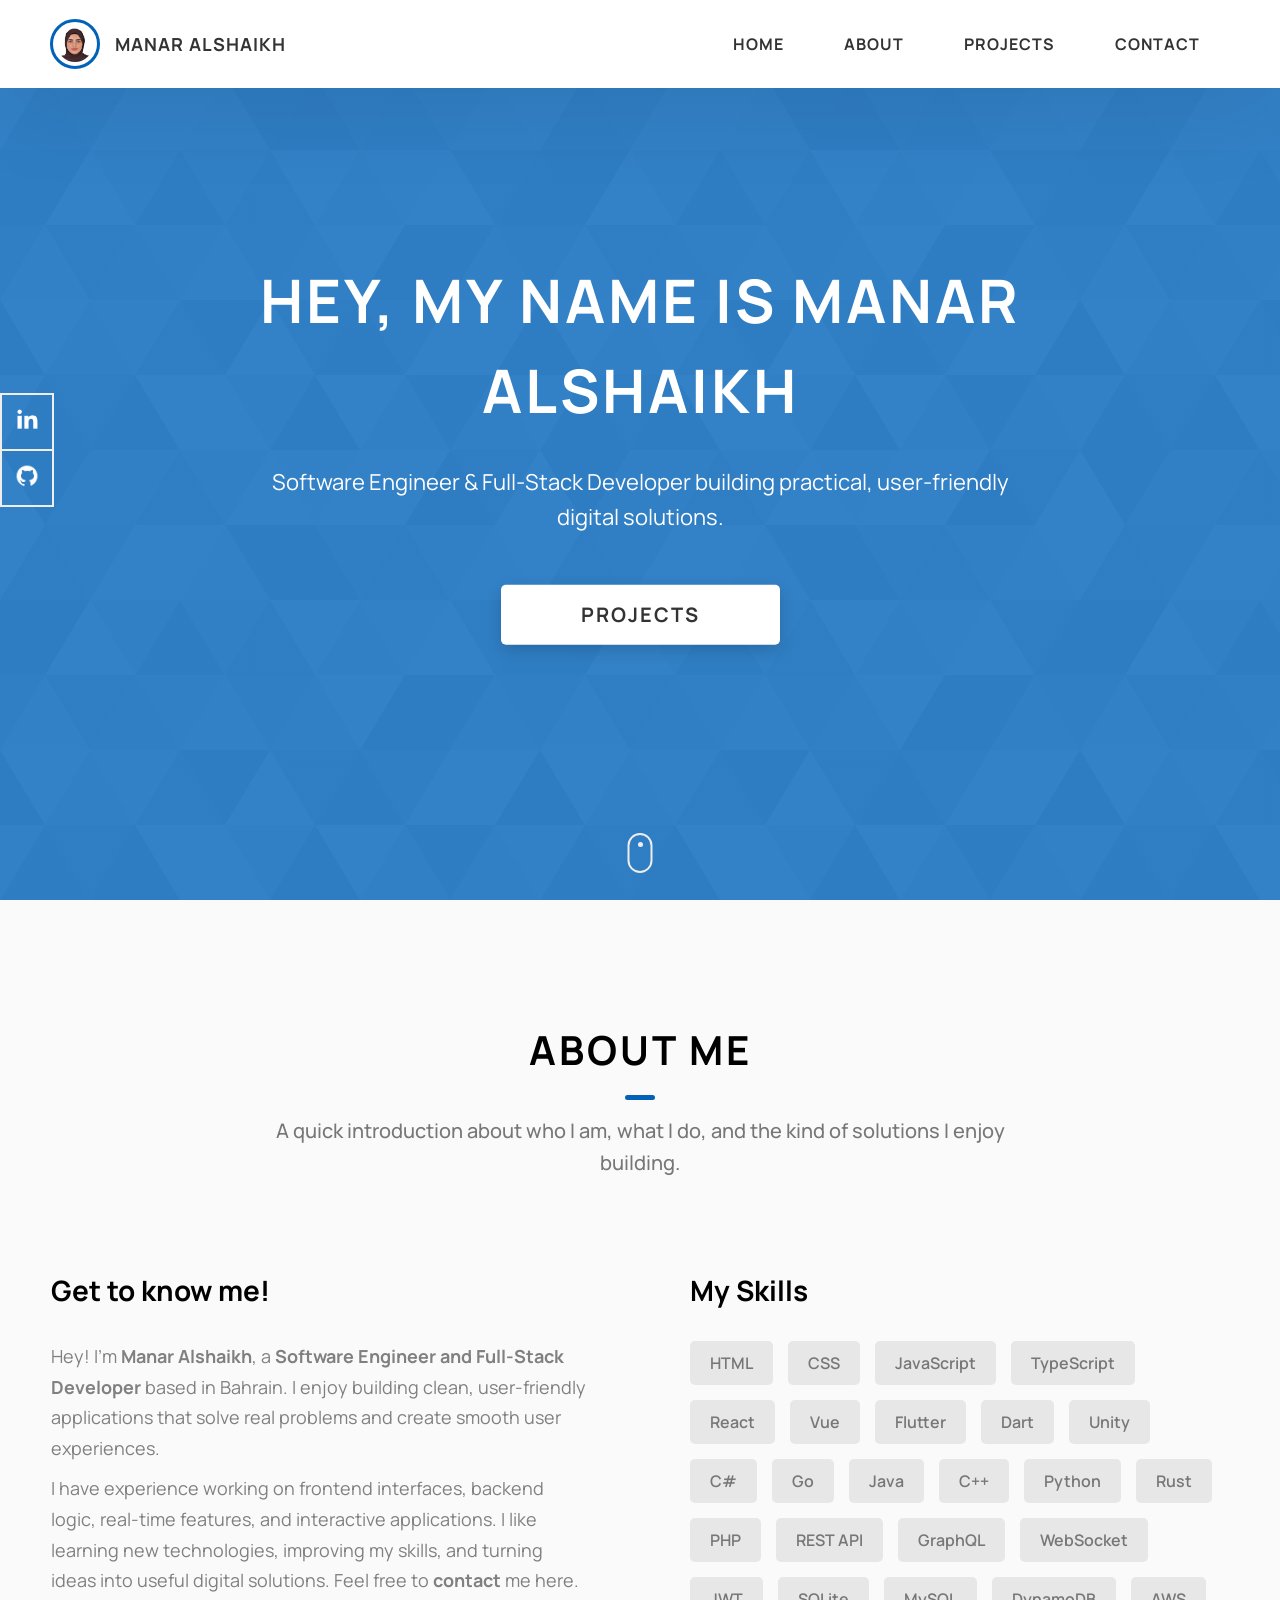
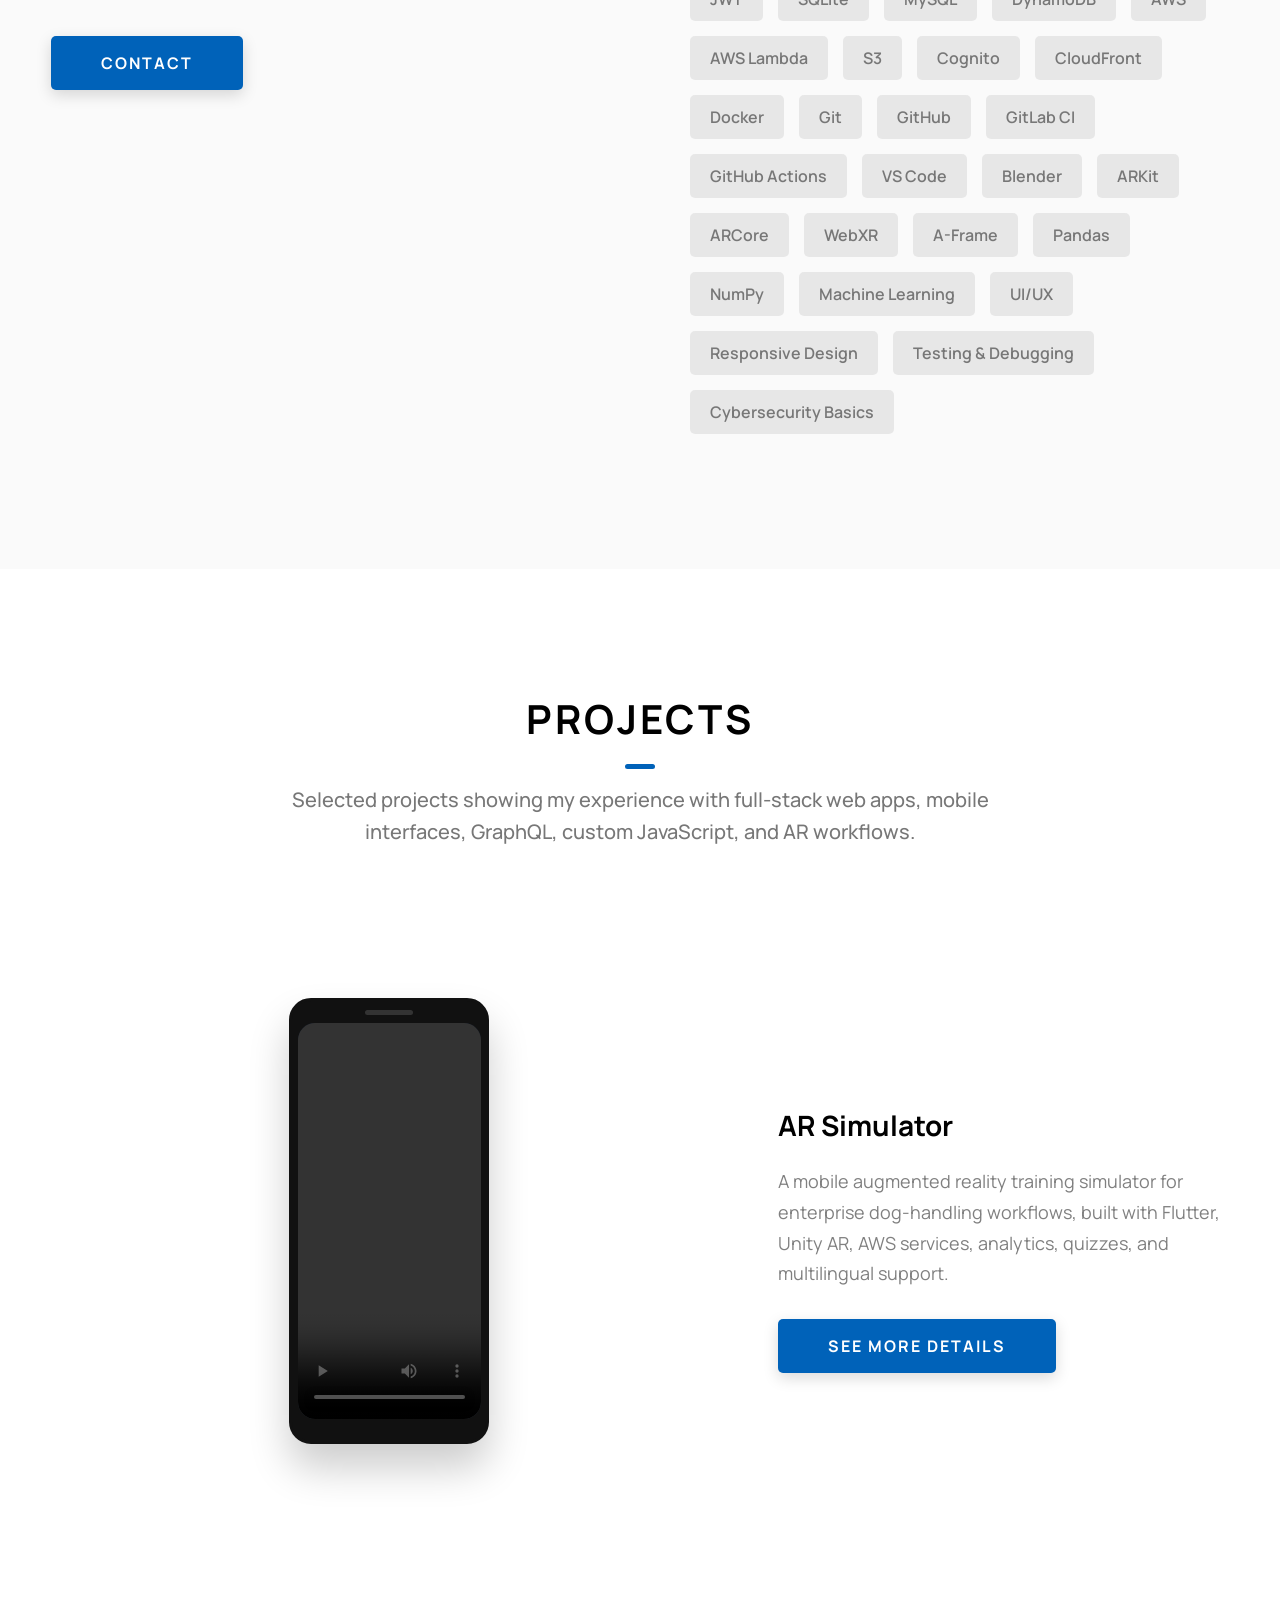
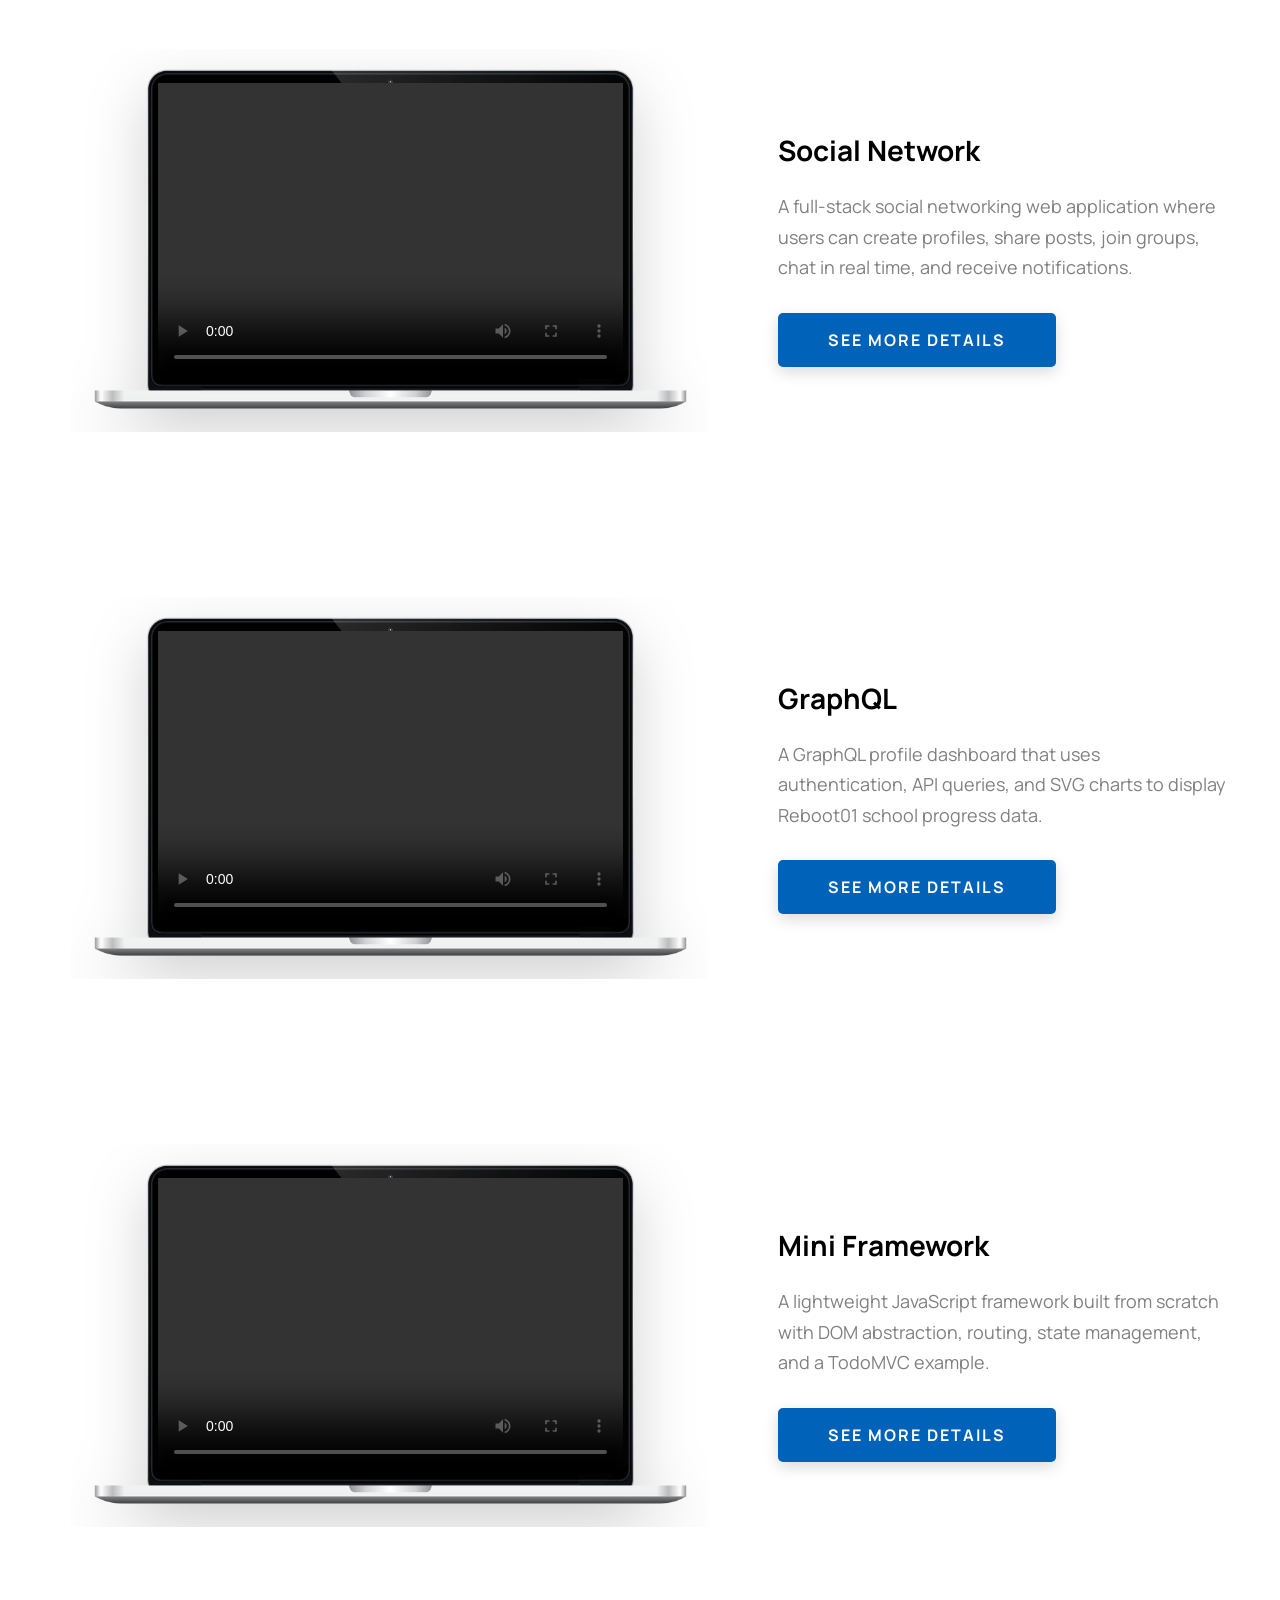
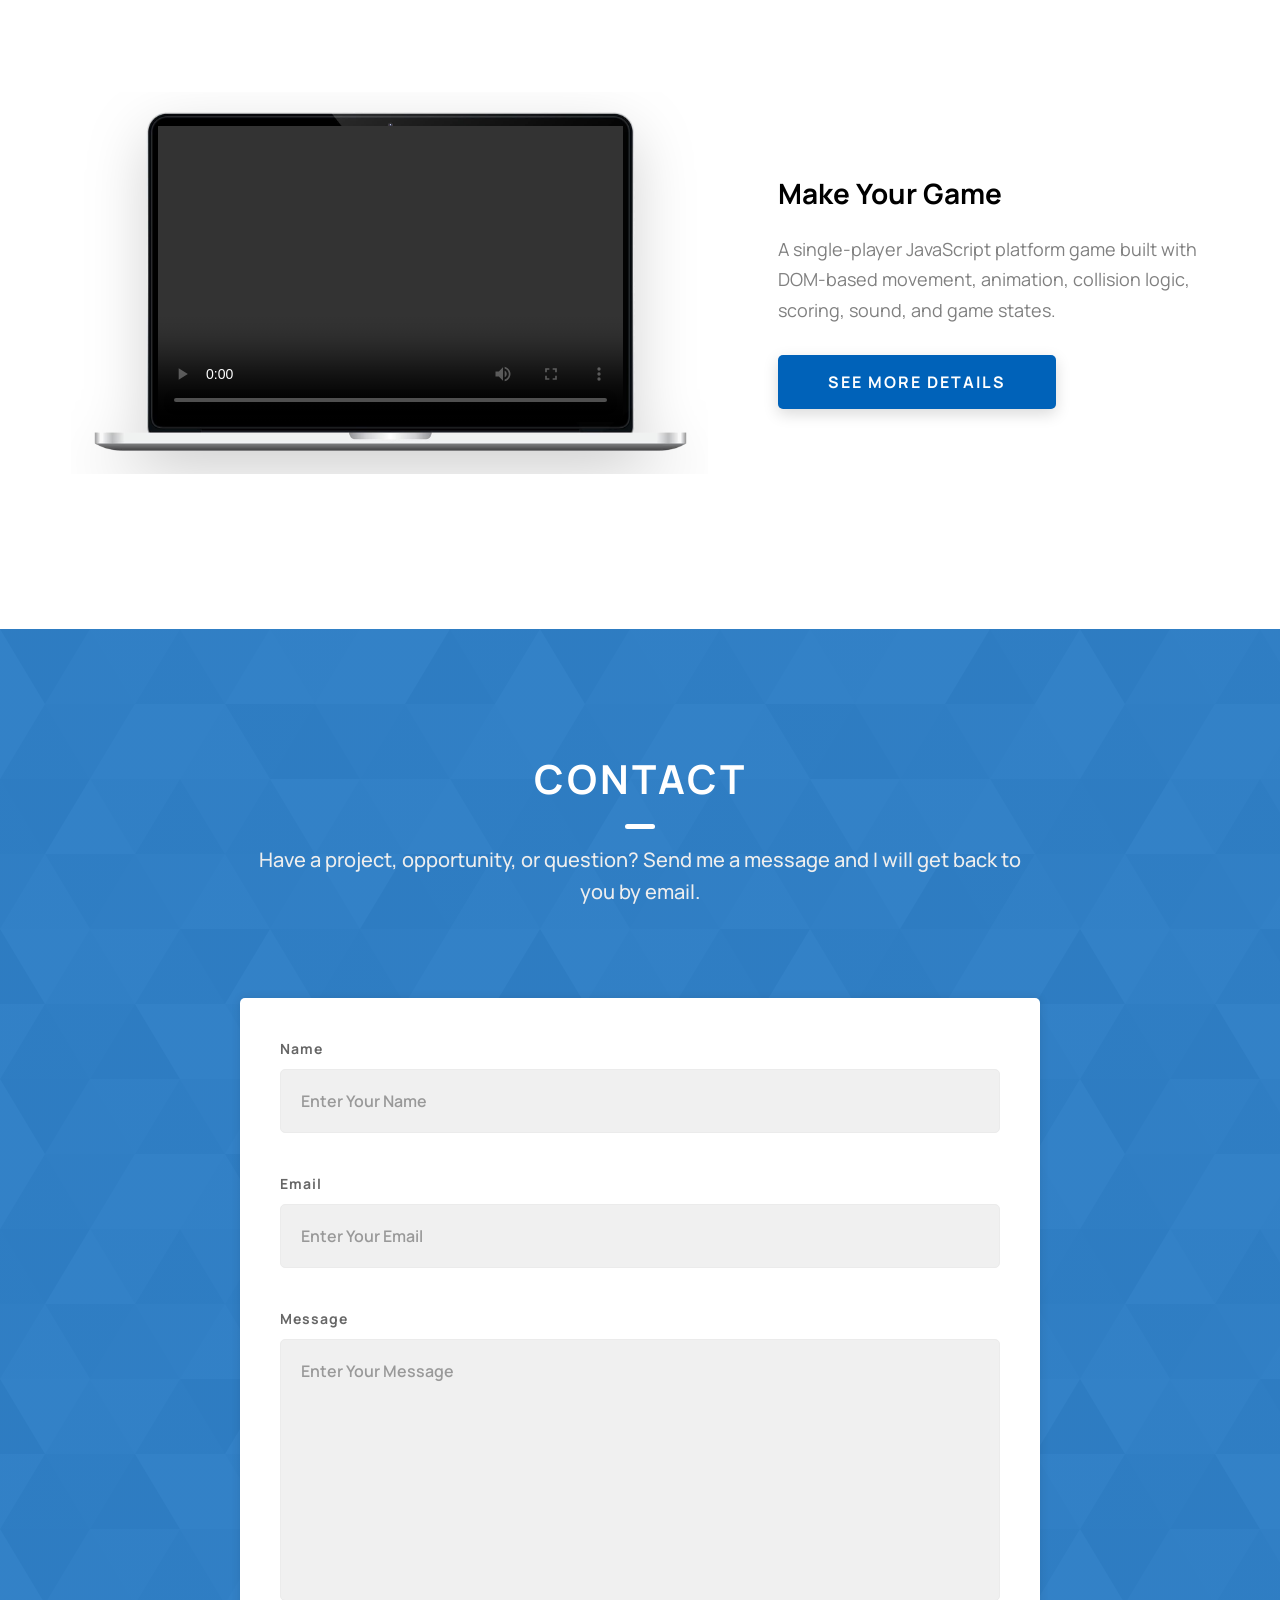
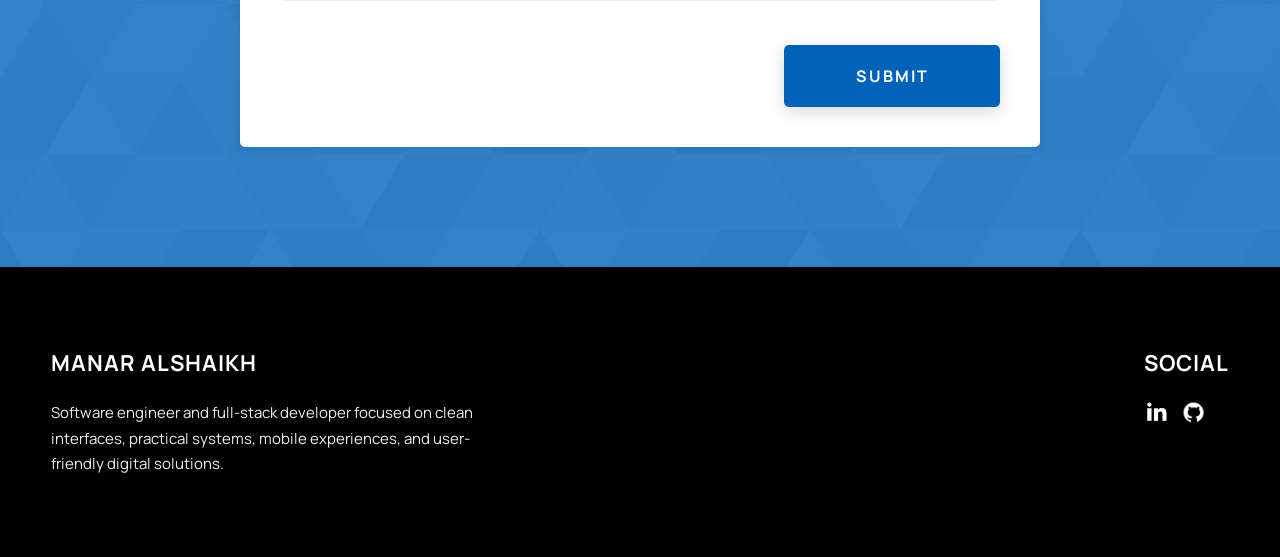
==== commit 27b87bf3: "changed the font" ====
--- a/index.html
+++ b/index.html
@@ -14,7 +14,7 @@
     <link rel="preconnect" href="https://fonts.googleapis.com" />
     <link rel="preconnect" href="https://fonts.gstatic.com" crossorigin />
     <link
-      href="https://fonts.googleapis.com/css2?family=Source+Sans+Pro:wght@400;600;700;900&display=swap"
+      href="https://fonts.googleapis.com/css2?family=Manrope:wght@400;500;600;700;800&display=swap"
       rel="stylesheet" />
   </head>
   <body>
--- a/css/style.css
+++ b/css/style.css
@@ -37,10 +37,9 @@
   box-sizing: border-box;
   position: relative;
   line-height: 1.5;
-  font-family: sans-serif;
   overflow-x: hidden;
   overflow-y: scroll;
-  font-family: 'Source Sans Pro', sans-serif; }
+  font-family: 'Manrope', 'Segoe UI', sans-serif; }
 
 a {
   text-decoration: none;
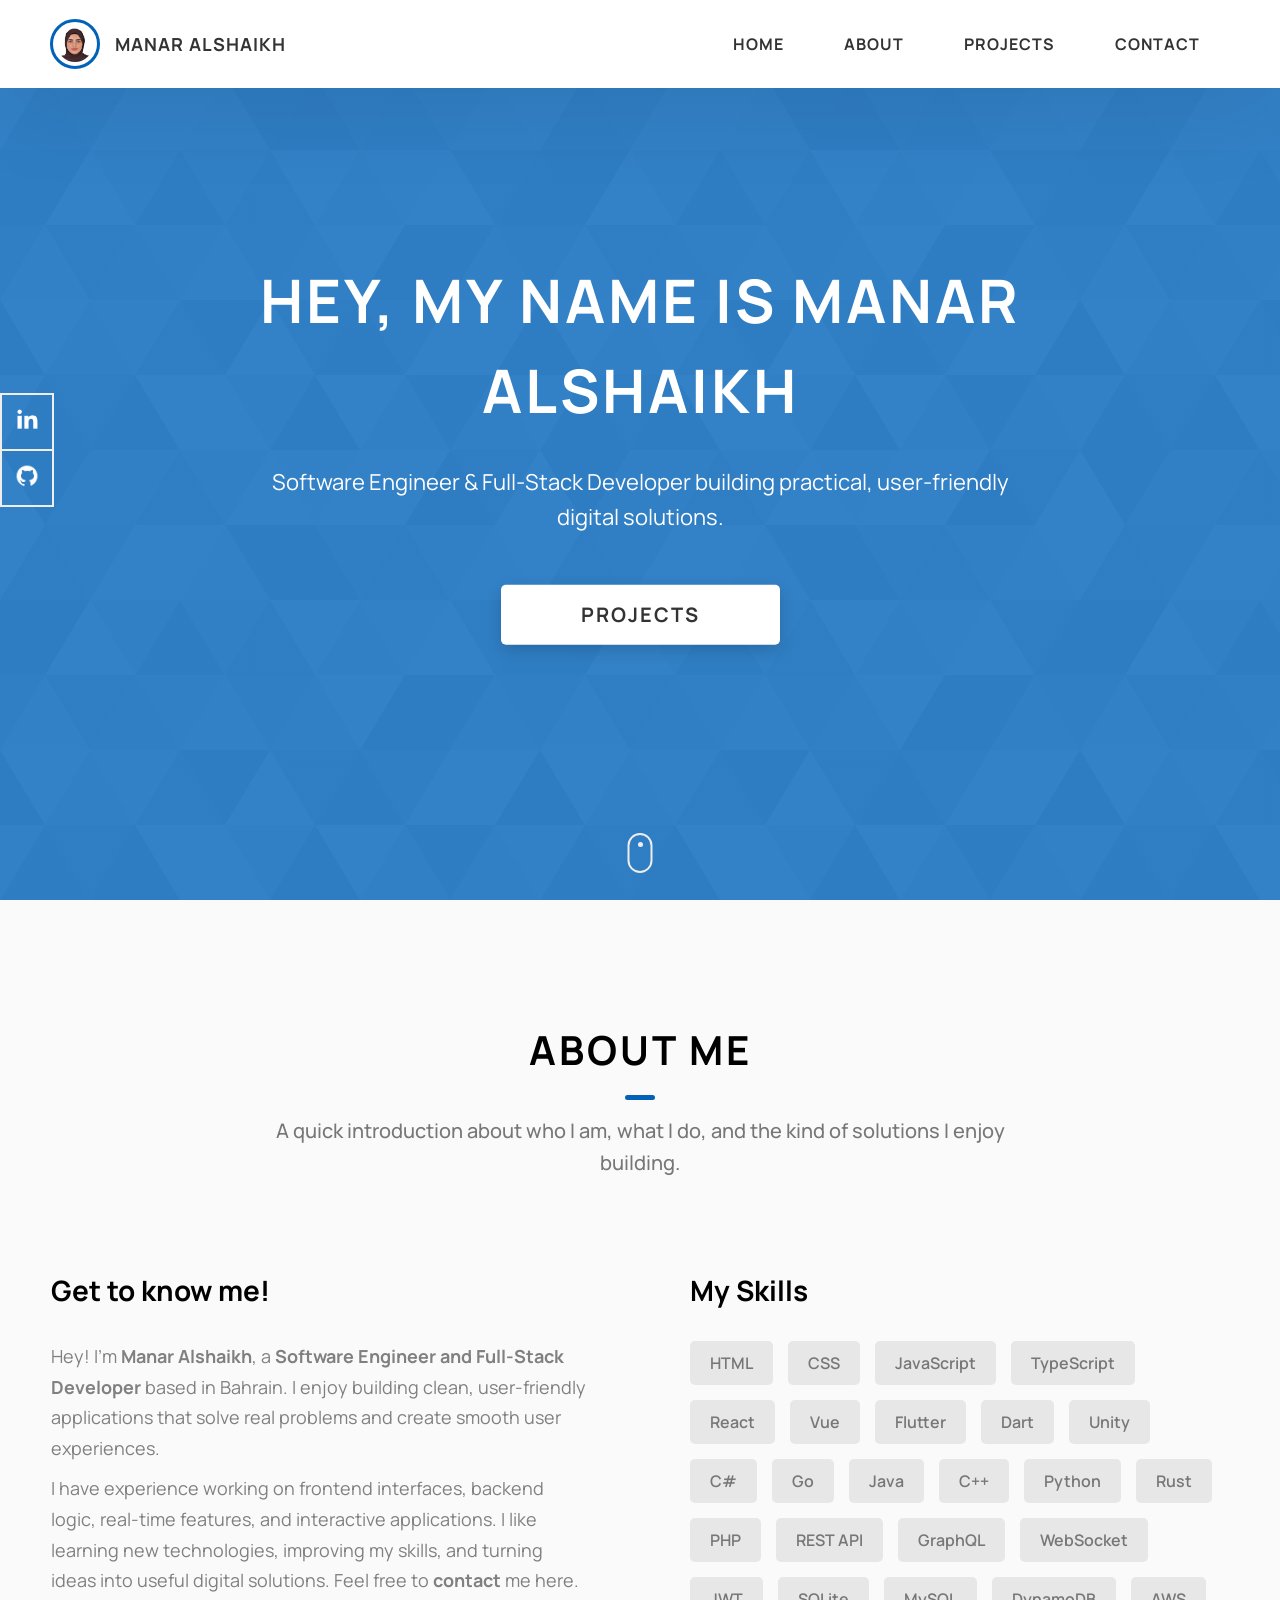
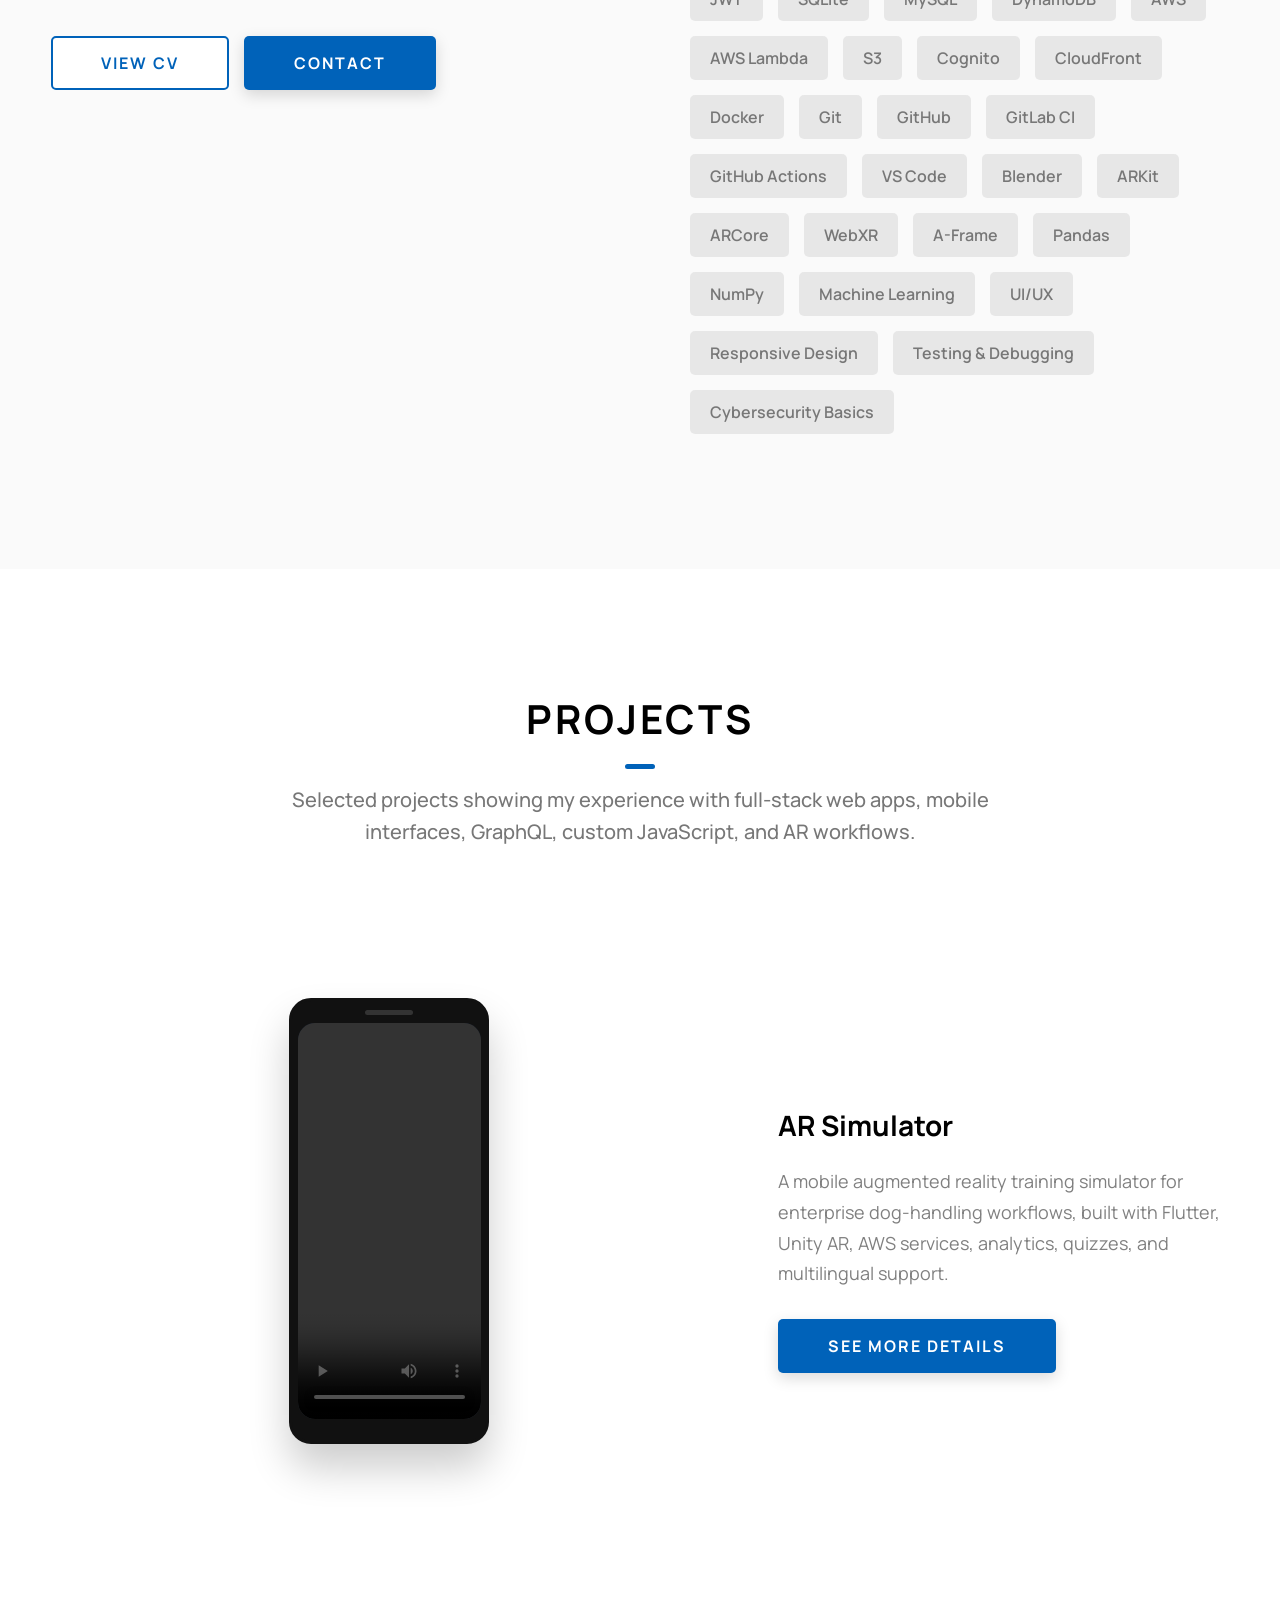
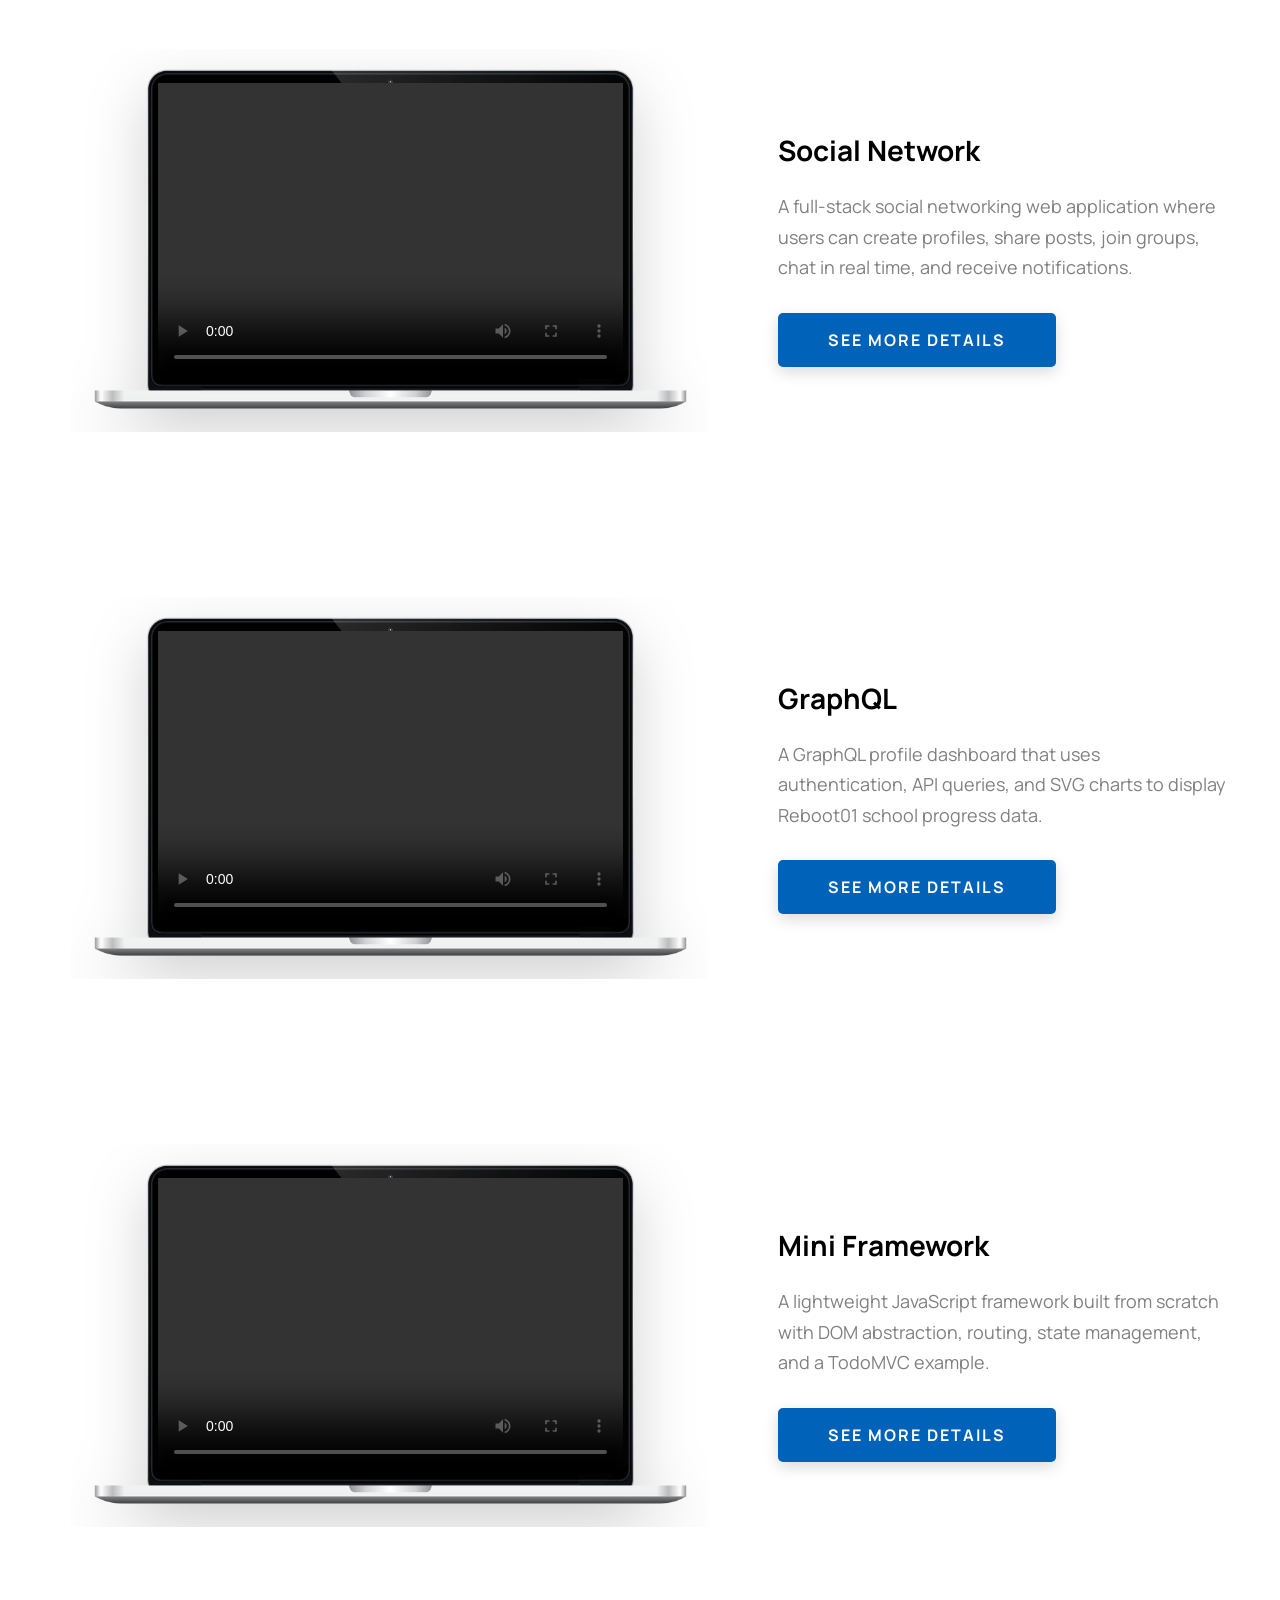
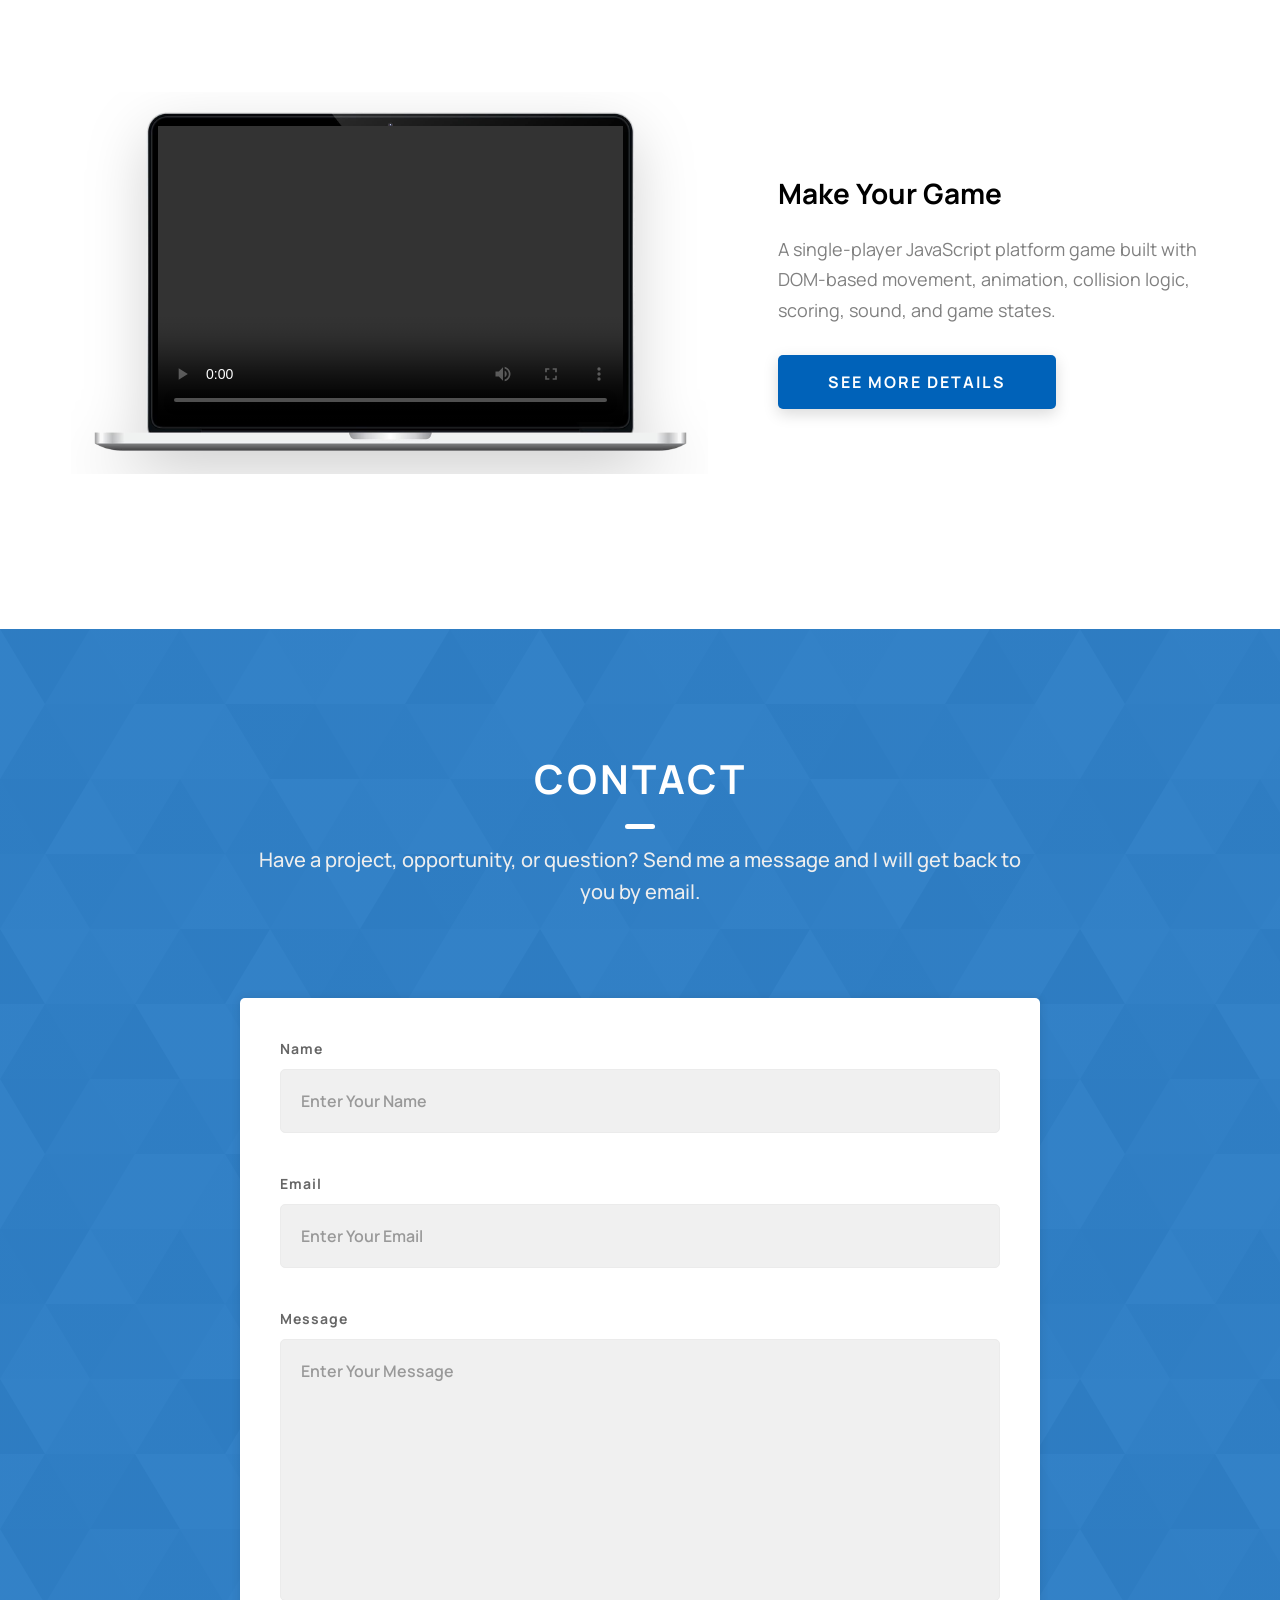
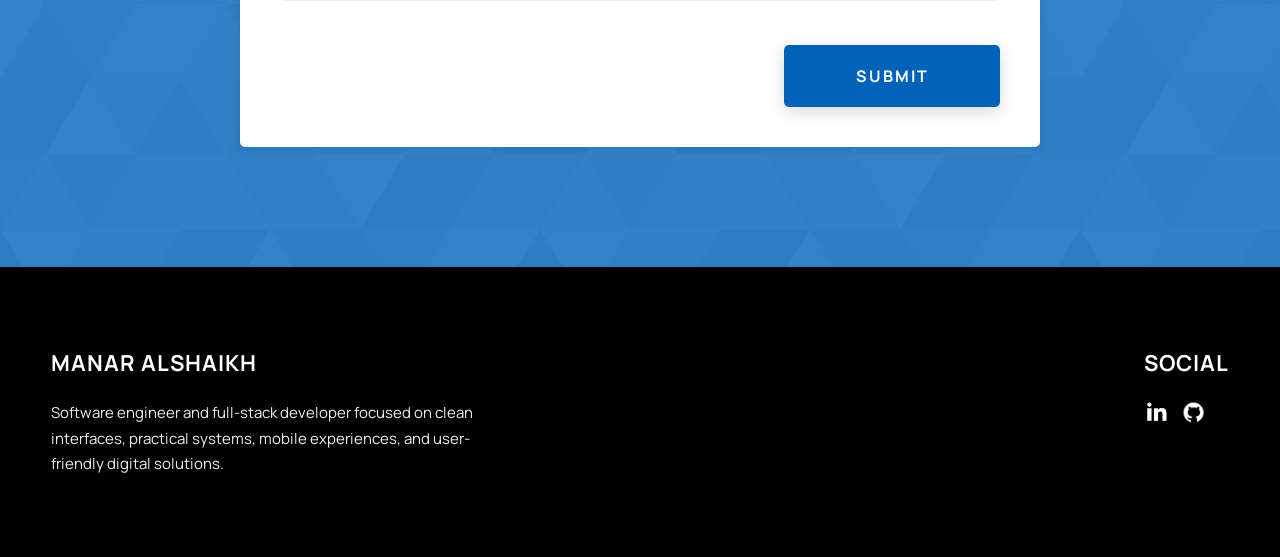
==== commit 2a728f7f: "added view CV button" ====
--- a/index.html
+++ b/index.html
@@ -156,8 +156,15 @@
                 Feel free to <strong>contact</strong> me here.
               </p>
             </div>
-            <a href="./#contact"
-              class="btn btn--med btn--theme dynamicBgClr">Contact</a>
+            <div class="about__actions">
+              <a
+                href="https://drive.google.com/file/d/1XqrZCmFE2j9X7xMLXT7oRNW1TQh_HQfY/view?usp=sharing"
+                class="btn btn--med btn--theme-inv"
+                target="_blank"
+                rel="noopener noreferrer">View CV</a>
+              <a href="./#contact"
+                class="btn btn--med btn--theme dynamicBgClr">Contact</a>
+            </div>
           </div>
           <div class="about__content-skills">
             <h3 class="about__content-title">My Skills</h3>
@@ -338,4 +345,3 @@
     <script src="./assets/js/home-projects.js"></script>
   </body>
 </html>
-
--- a/css/style.css
+++ b/css/style.css
@@ -279,8 +279,12 @@
       .about__content-details-para--hl {
         font-weight: 700;
         margin: 0 3px; }
-      .about__content-details-para:last-child {
-        margin-bottom: 4rem; }
+    .about__content-details-para:last-child {
+      margin-bottom: 4rem; }
+    .about__actions {
+      display: flex;
+      flex-wrap: wrap;
+      gap: 1.5rem; }
 
 .projects__row {
   display: grid;
